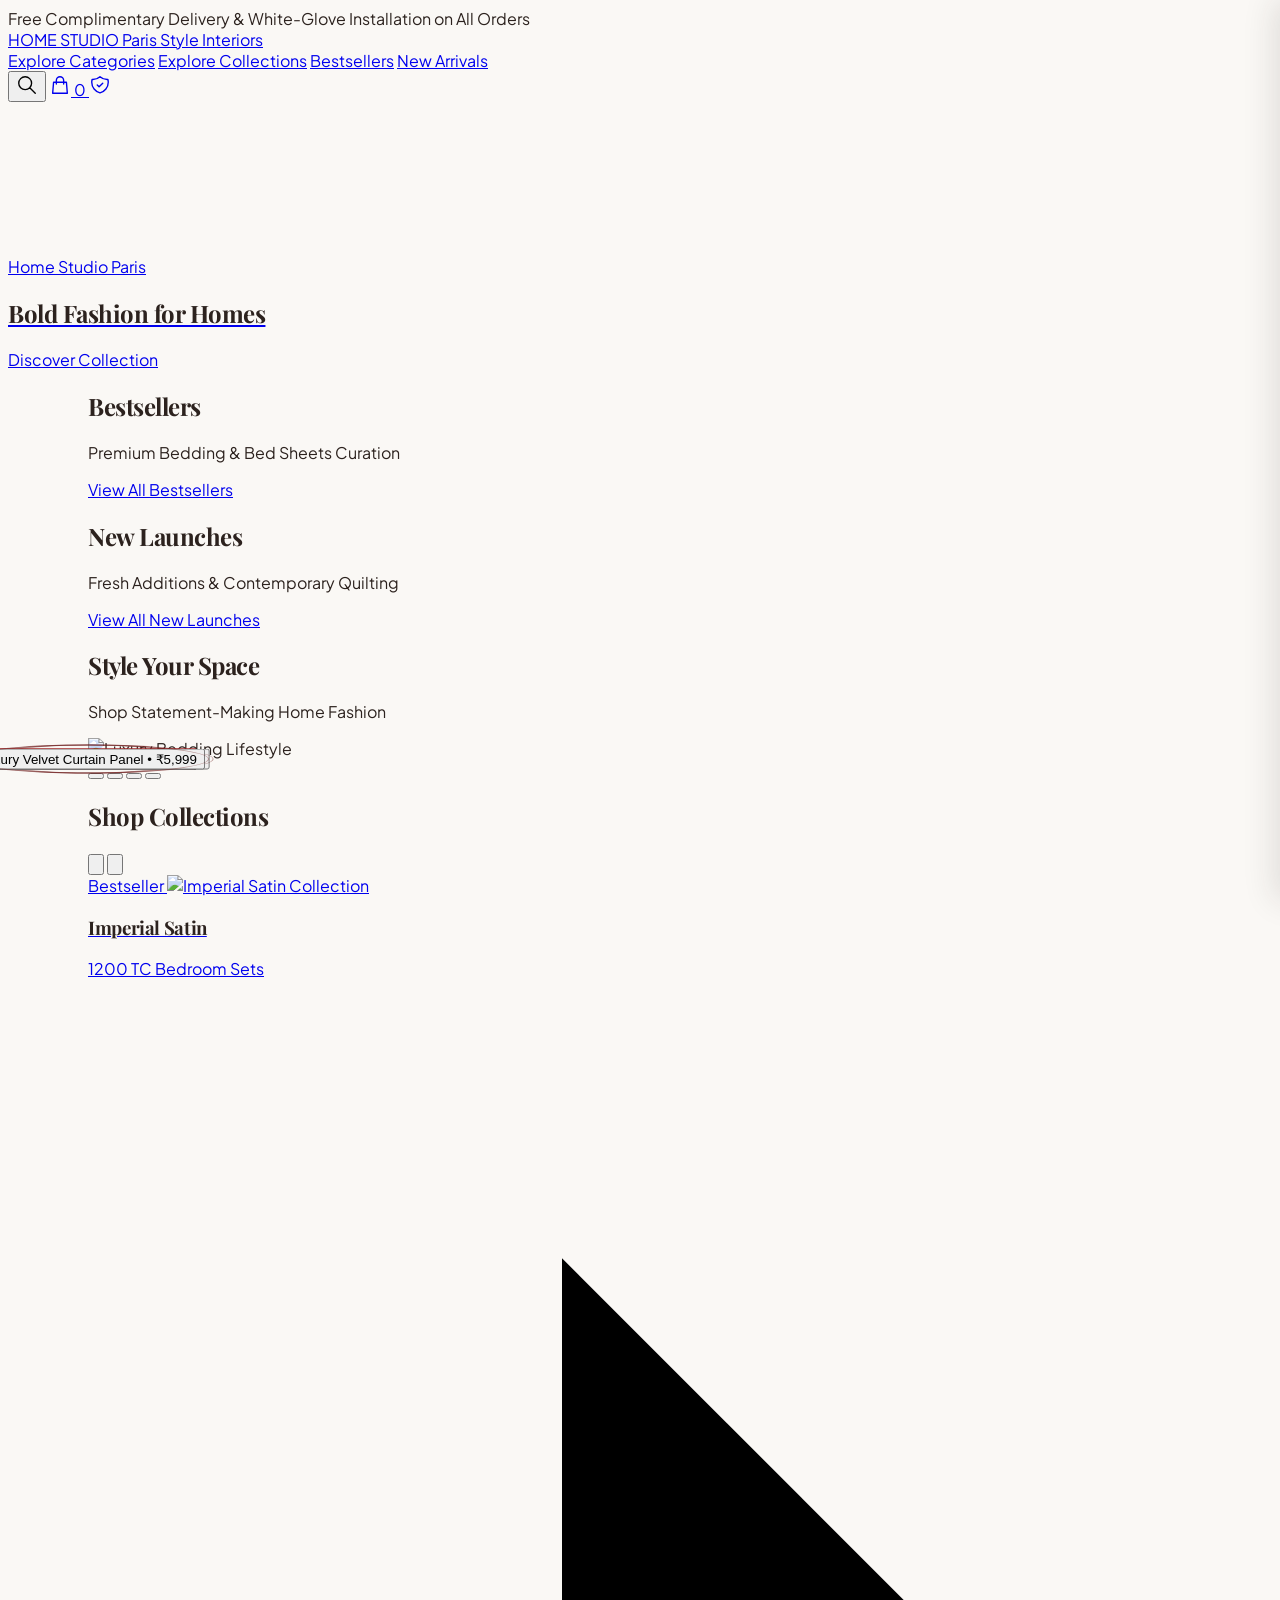
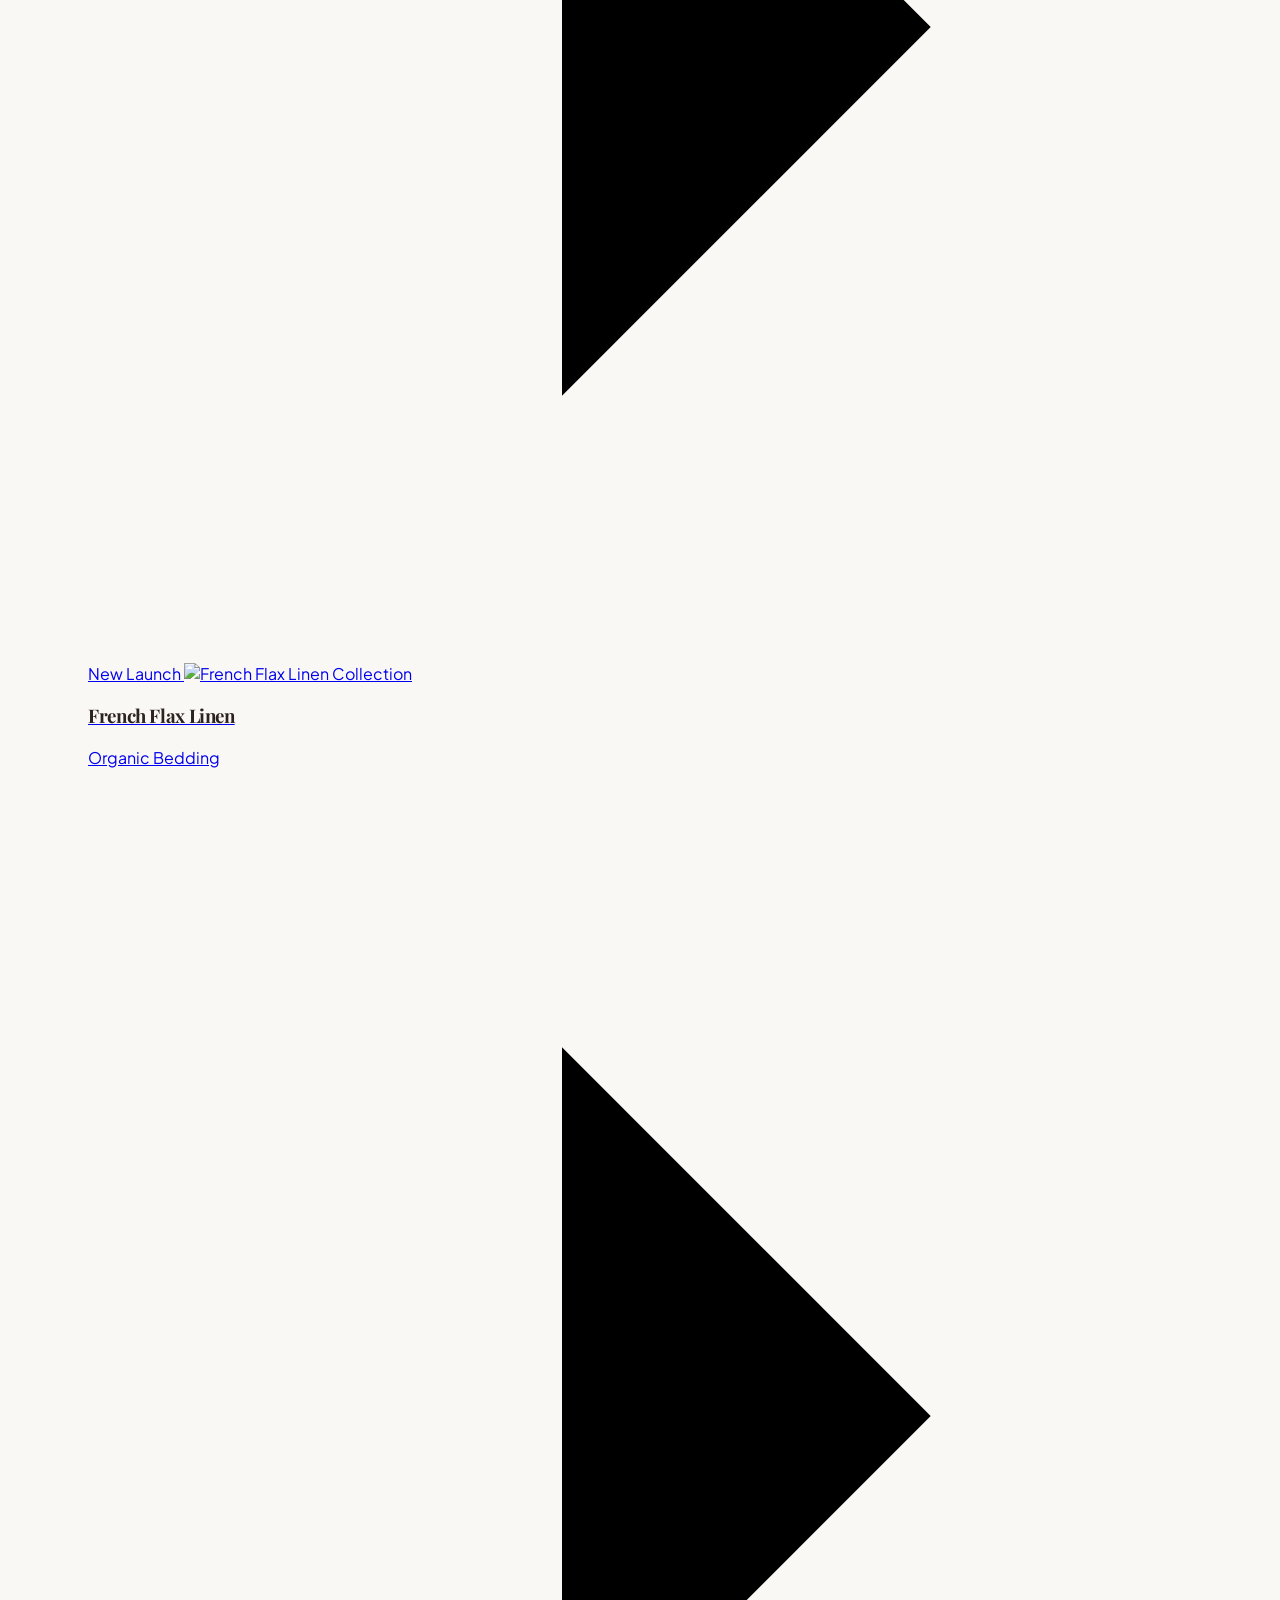
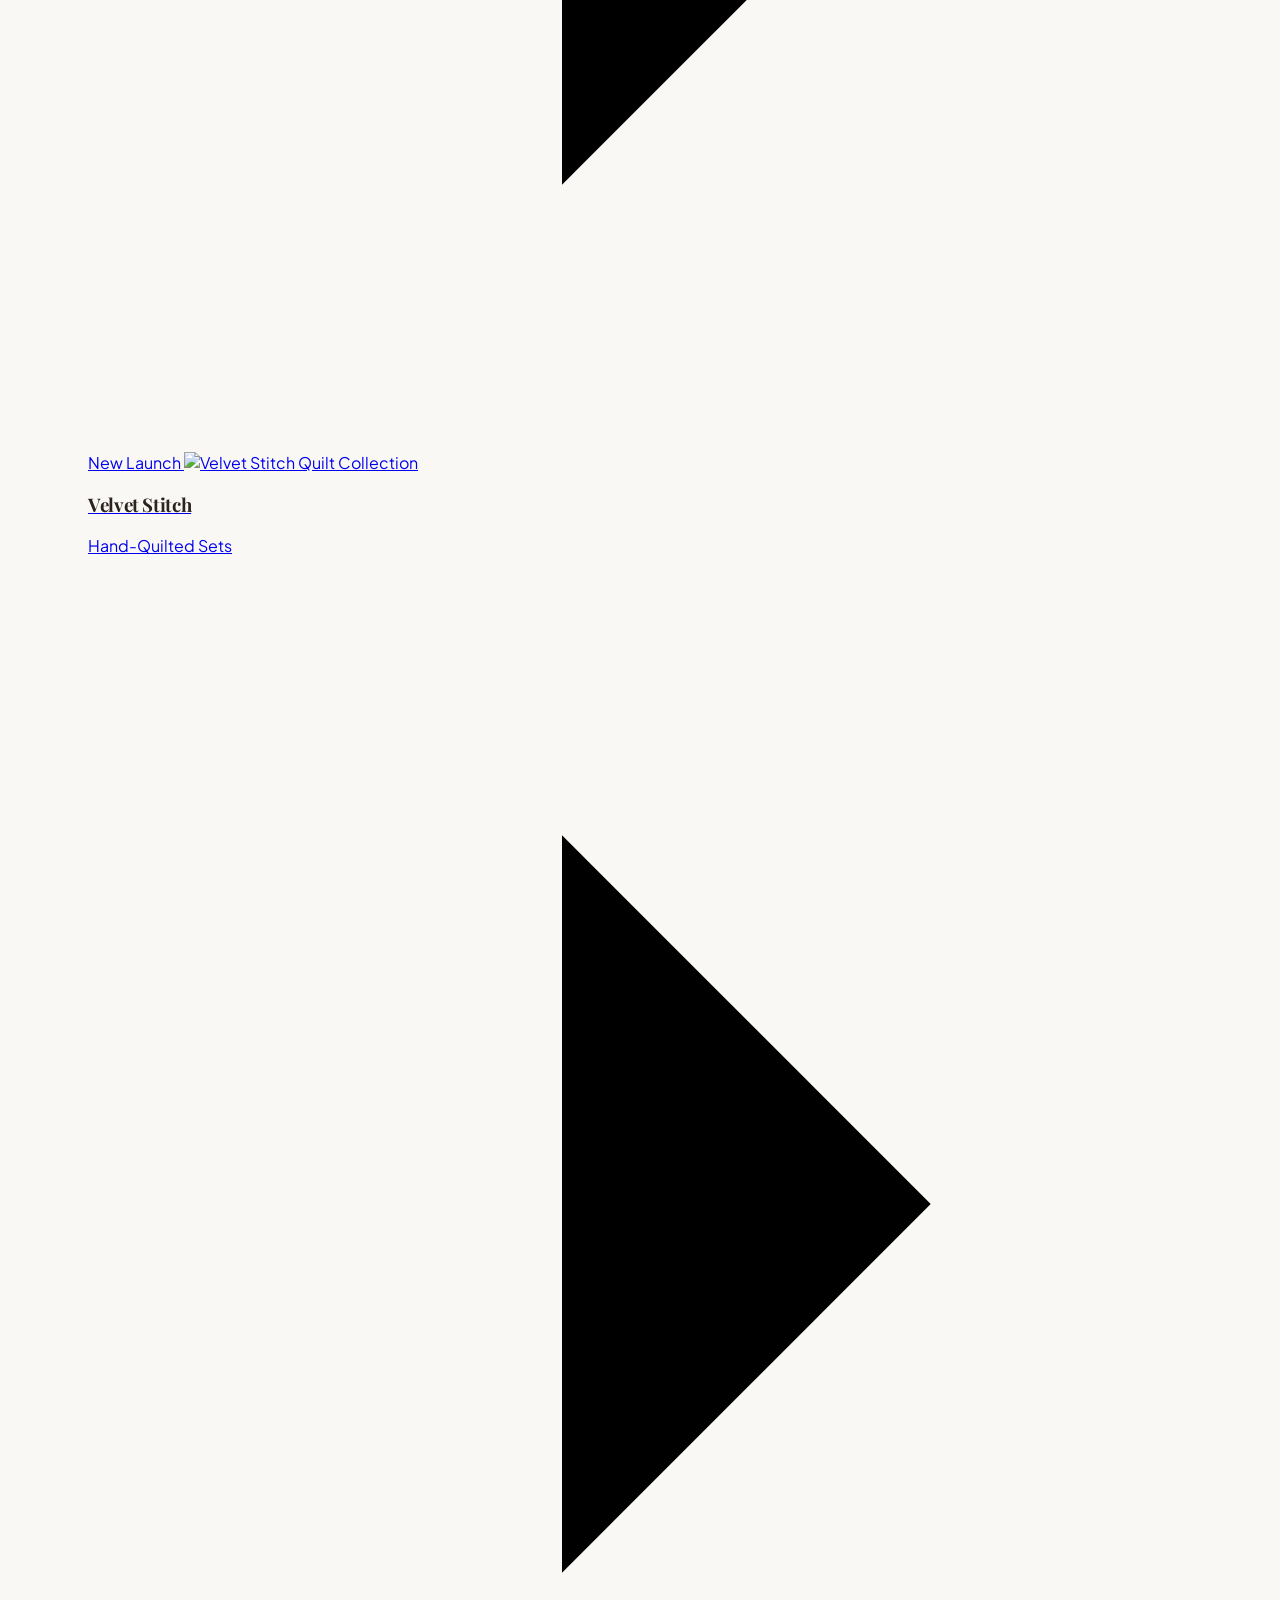
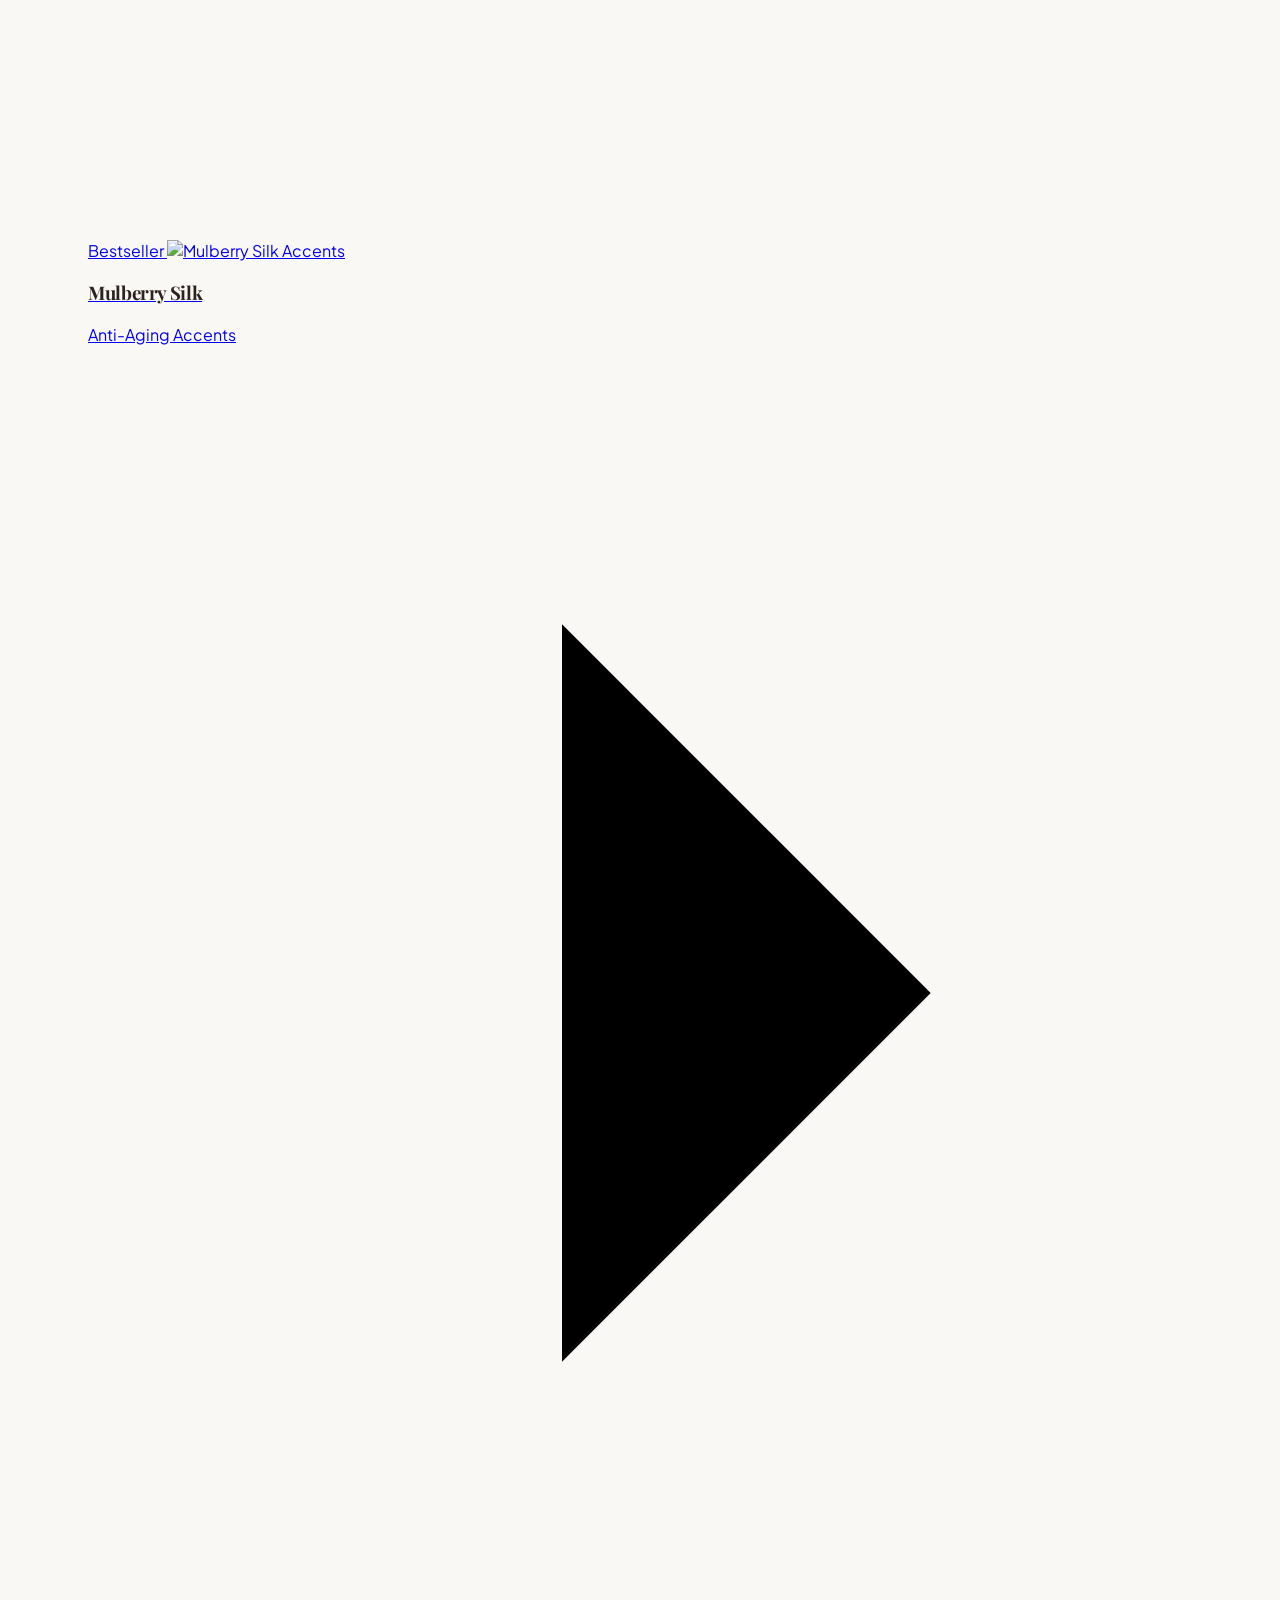
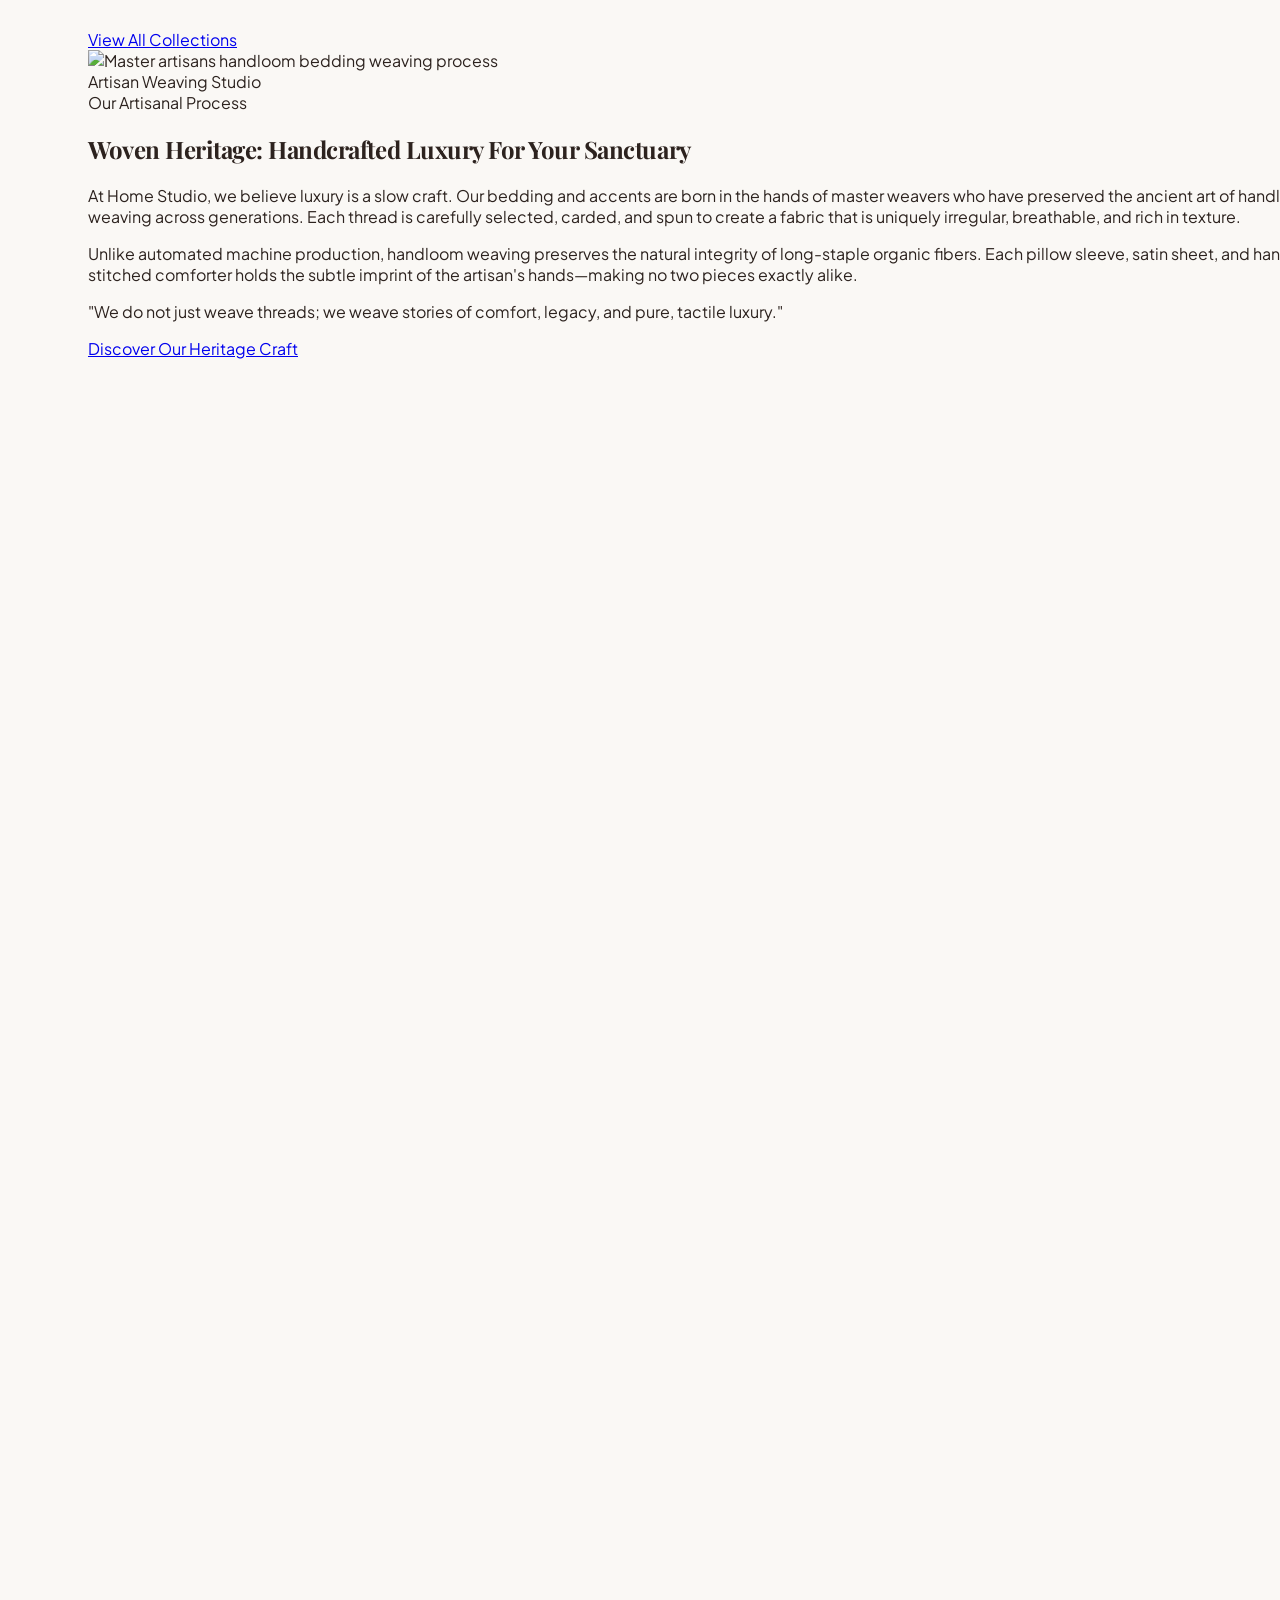
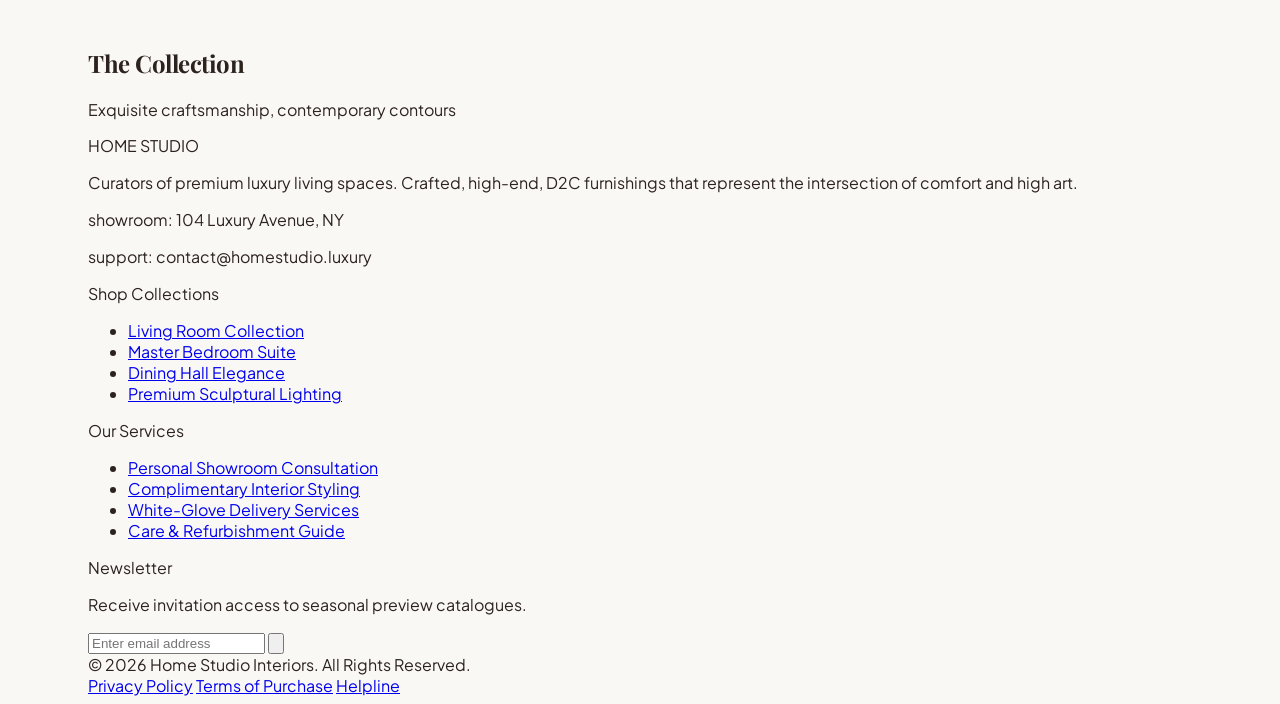
==== index.html @ b06d8447 "feat: integrate premium PDP redesign and interactive admin product editing" ====
<!DOCTYPE html>
<html lang="en">
<head>
    <meta charset="UTF-8">
    <meta name="viewport" content="width=device-width, initial-scale=1.0, minimum-scale=1.0">
    
    <!-- SEO Meta Tags -->
    <title>Home Studio | Premium Luxury Furniture & Minimalist Living</title>
    <meta name="description" content="Curators of premium luxury living spaces. Discover crafted, high-end, D2C furnishings that represent the intersection of comfort and high art.">
    <meta name="keywords" content="luxury furniture, D2C furniture, minimalist home, travertine table, bouclé chair, modern interiors">
    <meta name="author" content="Home Studio">
    
    <!-- Open Graph / Social Sharing -->
    <meta property="og:type" content="website">
    <meta property="og:title" content="Home Studio | Premium Luxury Furniture">
    <meta property="og:description" content="Discover curated minimalist luxury furniture designed for modern residential sanctuaries.">
    <meta property="og:image" content="https://images.unsplash.com/photo-1555041469-a586c61ea9bc?auto=format&fit=crop&q=80&w=800">
    <meta property="og:url" content="index.html">

    <!-- CSS Design System Styling -->
    <link rel="stylesheet" href="css/style.css">
    <link rel="stylesheet" href="css/utilities.css">
    <link rel="stylesheet" href="css/animations.css">
    <link rel="stylesheet" href="css/responsive.css">
    <link rel="stylesheet" href="css/mobile-nav.css">

    <!-- Tailwind CSS CDN -->
    <script src="https://cdn.tailwindcss.com"></script>
    <script>
        tailwind.config = {
            theme: {
                extend: {
                    colors: {
                        'luxury-cream': 'var(--color-cream)',
                        'luxury-beige': 'var(--color-beige)',
                        'luxury-light-beige': 'var(--color-light-beige)',
                        'luxury-gold': 'var(--color-luxury-gold)',
                        'luxury-gold-dark': 'var(--color-luxury-gold-dark)',
                        'luxury-brown': 'var(--color-dark-brown)',
                        'luxury-charcoal': 'var(--color-charcoal)',
                        'cream': 'var(--color-cream)',
                        'dark-brown': 'var(--color-dark-brown)',
                        'warm-gray': 'var(--color-warm-gray)',
                    },
                    fontFamily: {
                        cormorant: ['var(--font-cormorant)', 'serif'],
                        serif: ['var(--font-serif)', 'serif'],
                        sans: ['var(--font-sans)', 'sans-serif'],
                    },
                    spacing: {
                        'xs': 'var(--spacing-xs)',
                        'sm': 'var(--spacing-sm)',
                        'md': 'var(--spacing-md)',
                        'lg': 'var(--spacing-lg)',
                        'xl': 'var(--spacing-xl)',
                        'xxl': 'var(--spacing-xxl)',
                    },
                    borderRadius: {
                        'sm': 'var(--radius-sm)',
                        'md': 'var(--radius-md)',
                        'lg': 'var(--radius-lg)',
                    },
                    boxShadow: {
                        'premium': 'var(--shadow-premium)',
                    }
                }
            }
        }
    </script>
</head>
<body class="bg-luxury-cream text-luxury-brown flex flex-col min-h-screen">

    <!-- Premium Pre-loader -->
    <div id="full-page-loader" class="fixed inset-0 z-50 bg-luxury-cream flex flex-col items-center justify-center transition-opacity duration-500">
        <div class="relative w-12 h-12 mb-4">
            <div class="absolute inset-0 rounded-full border border-luxury-brown/10"></div>
            <div class="absolute inset-0 rounded-full border border-t-luxury-gold border-r-transparent border-b-transparent border-l-transparent animate-spin"></div>
        </div>
        <span class="text-[9px] uppercase tracking-[0.3em] text-luxury-brown/40">Home Studio</span>
    </div>

    <!-- Reusable Navbar Injection -->
    <div data-include="components/navbar.html"></div>

    <!-- ─── Mobile Navigation Overlay (hardcoded for reliable DOM access) ─── -->

    <!-- Backdrop: dark blurred overlay behind drawer -->
    <div id="mobile-nav-backdrop"></div>

    <!-- Drawer Panel: slides in from the right -->
    <div id="mobile-nav-drawer" role="dialog" aria-modal="true" aria-label="Navigation menu">

        <!-- Top bar: brand + close button -->
        <div class="mnav-top">
            <div class="mnav-brand">
                <span class="mnav-brand-name">Home Studio</span>
                <span class="mnav-brand-sub">Paris Style Interiors</span>
            </div>
            <button id="mobile-nav-close-btn" aria-label="Close navigation menu">
                <svg viewBox="0 0 24 24" fill="none" stroke="currentColor" stroke-width="1.5" stroke-linecap="round">
                    <line x1="6"  y1="6"  x2="18" y2="18"/>
                    <line x1="18" y1="6"  x2="6"  y2="18"/>
                </svg>
            </button>
        </div>

        <!-- The four navigation links -->
        <div class="mnav-links">
            <a href="collection.html?category=all"    class="mnav-link">Explore Categories</a>
            <a href="index.html#collections-section"  class="mnav-link">Explore Collections</a>
            <a href="index.html#bestsellers-section"  class="mnav-link">Bestsellers</a>
            <a href="index.html#new-launches-section" class="mnav-link">New Arrivals</a>
        </div>

    </div><!-- #mobile-nav-drawer -->

    <!-- Main Content Container -->
    <main class="flex-grow pt-36 md:pt-40">
        
        <!-- STOA Paris Style Hero Section -->
        <section class="px-4 md:px-8 pb-4 md:pb-8 reveal-on-scroll">
            <a href="product.html" class="block relative w-full h-[70vh] md:h-[80vh] rounded-[20px] md:rounded-[28px] overflow-hidden shadow-premium group">
                <!-- Autoplay Loop Muted Video -->
                <video 
                    class="absolute inset-0 w-full h-full object-cover transition-transform duration-[20s] ease-in-out group-hover:scale-105 animate-slow-zoom" 
                    autoplay 
                    muted 
                    loop 
                    playsinline
                >
                    <source src="https://assets.mixkit.co/videos/preview/mixkit-interior-of-a-modern-living-room-with-luxury-furniture-41905-large.mp4" type="video/mp4">
                    Your browser does not support the video tag.
                </video>
                
                <!-- Dark luxury overlay -->
                <div class="absolute inset-0 bg-black/45 group-hover:bg-black/35 transition-colors duration-500"></div>

                <!-- Bottom-Center Luxury Typography -->
                <div class="absolute bottom-12 md:bottom-16 left-1/2 -translate-x-1/2 w-full max-w-2xl px-6 text-center z-10 flex flex-col items-center gap-2">
                    <span class="text-[9px] md:text-[10px] tracking-[0.3em] text-white/70 font-semibold uppercase mb-1">Home Studio Paris</span>
                    <h1 class="font-cormorant italic text-white text-4xl md:text-6.5xl lg:text-7xl font-light tracking-wide leading-tight drop-shadow-md transition-transform duration-500 group-hover:-translate-y-1">
                        Bold Fashion for Homes
                    </h1>
                    <div class="w-12 h-[1px] bg-white/40 my-2 group-hover:w-20 transition-all duration-500"></div>
                    <span class="text-[9px] md:text-[10px] tracking-[0.25em] uppercase text-white/60 font-semibold group-hover:text-white transition-colors duration-300">
                        Discover Collection
                    </span>
                </div>
            </a>
        </section>

        <!-- Bestsellers Section (STOA Paris Bedding Aesthetics) -->
        <section id="bestsellers-section" class="py-16 md:py-24 bg-[#faf8f5] reveal-on-scroll">
            <div class="luxury-container">
                <!-- Section Header -->
                <div class="text-center mb-10 md:mb-12">
                    <h2 class="font-cormorant italic text-4xl md:text-5xl lg:text-5.5xl text-[#2c221e] font-light tracking-wide mb-3">
                        Bestsellers
                    </h2>
                    <div class="w-16 h-[1.5px] bg-[#6b1b1b] mx-auto mb-4"></div>
                    <p class="text-[9px] md:text-[10px] tracking-[0.25em] uppercase text-[#2c221e]/60 font-semibold">
                        Premium Bedding & Bed Sheets Curation
                    </p>
                </div>

                <!-- Product Grid (4-Column Grid Desktop, Drag/Swipe Slider Mobile with snap alignment) -->
                <div id="bestsellers-grid" class="flex gap-6 overflow-x-auto snap-x snap-mandatory pb-6 lg:grid lg:grid-cols-4 lg:gap-8 lg:overflow-x-visible lg:pb-0 no-scrollbar px-2 -mx-2">
                    <!-- Dynamic product cards render here via JS -->
                </div>
                
                <!-- View All Bestsellers Button -->
                <div class="text-center mt-10 md:mt-12">
                    <a href="collection.html?sort=price-high" class="inline-block border border-[#2c221e] text-[#2c221e] hover:bg-[#6b1b1b] hover:text-white hover:border-[#6b1b1b] text-xs font-bold uppercase tracking-[0.2em] py-3.5 px-8 rounded-xl transition-all duration-300 active:scale-95 shadow-sm">
                        View All Bestsellers
                    </a>
                </div>
            </div>
        </section>

        <!-- New Launches Section (STOA Paris Bedding Aesthetics) -->
        <section id="new-launches-section" class="py-16 md:py-24 bg-[#faf8f5] reveal-on-scroll border-t border-warm-gray/10">
            <div class="luxury-container">
                <!-- Section Header -->
                <div class="text-center mb-10 md:mb-12">
                    <h2 class="font-cormorant italic text-4xl md:text-5xl lg:text-5.5xl text-[#2c221e] font-light tracking-wide mb-3">
                        New Launches
                    </h2>
                    <div class="w-16 h-[1.5px] bg-[#6b1b1b] mx-auto mb-4"></div>
                    <p class="text-[9px] md:text-[10px] tracking-[0.25em] uppercase text-[#2c221e]/60 font-semibold">
                        Fresh Additions & Contemporary Quilting
                    </p>
                </div>

                <!-- Product Grid (4-Column Grid Desktop, Drag/Swipe Slider Mobile with snap alignment) -->
                <div id="new-launches-grid" class="flex gap-6 overflow-x-auto snap-x snap-mandatory pb-6 lg:grid lg:grid-cols-4 lg:gap-8 lg:overflow-x-visible lg:pb-0 no-scrollbar px-2 -mx-2">
                    <!-- Dynamic product cards render here via JS -->
                </div>

                <!-- View All New Launches Button -->
                <div class="text-center mt-10 md:mt-12">
                    <a href="collection.html?sort=newest" class="inline-block border border-[#2c221e] text-[#2c221e] hover:bg-[#6b1b1b] hover:text-white hover:border-[#6b1b1b] text-xs font-bold uppercase tracking-[0.2em] py-3.5 px-8 rounded-xl transition-all duration-300 active:scale-95 shadow-sm">
                        View All New Launches
                    </a>
                </div>
            </div>
        </section>

        <!-- Style Your Space (Interactive Lifestyle Section) -->
        <section class="py-16 md:py-24 bg-[#faf8f5] reveal-on-scroll border-t border-warm-gray/10">
            <div class="luxury-container">
                <!-- Section Header -->
                <div class="text-center mb-12 md:mb-16">
                    <h2 class="font-cormorant italic text-4xl md:text-5xl lg:text-5.5xl text-[#2c221e] font-light tracking-wide mb-3">
                        Style Your Space
                    </h2>
                    <div class="w-16 h-[1.5px] bg-[#6b1b1b] mx-auto mb-4"></div>
                    <p class="text-[9px] md:text-[10px] tracking-[0.25em] uppercase text-[#2c221e]/60 font-semibold">
                        Shop Statement-Making Home Fashion
                    </p>
                </div>

                <!-- Editorial Layout: Asymmetric Flex/Grid -->
                <div class="flex flex-col lg:flex-row items-center lg:items-stretch gap-10 lg:gap-16">
                    
                    <!-- Left: Immersive Lifestyle Image with Pulse Hotspots -->
                    <div class="relative w-full lg:w-[60%] rounded-2xl overflow-hidden shadow-premium aspect-[4/3] md:aspect-[16/10] bg-luxury-beige group">
                        <img 
                            src="https://images.unsplash.com/photo-1505693395321-883724634266?auto=format&fit=crop&q=80&w=1200" 
                            alt="Luxury Bedding Lifestyle" 
                            class="w-full h-full object-cover transition-transform duration-[2s] ease-out group-hover:scale-102"
                        >
                        <!-- Dark light overlay -->
                        <div class="absolute inset-0 bg-black/10 group-hover:bg-black/5 transition-colors duration-500"></div>

                        <!-- Hotspot 1 (Candle - bottom left) -->
                        <button 
                            class="hotspot-dot absolute top-[62%] left-[16%] w-5.5 h-5.5 bg-white border border-[#6b1b1b]/30 rounded-full cursor-pointer z-20 flex items-center justify-center active transition-all duration-300"
                            data-index="0"
                            aria-label="Shop Candle"
                        >
                            <span class="w-2 h-2 rounded-full bg-[#6b1b1b]"></span>
                            <!-- Tooltip -->
                            <span class="hotspot-tooltip absolute bottom-full mb-2 bg-[#2c221e]/95 backdrop-blur-sm text-white text-[9px] tracking-wider uppercase font-semibold py-1.5 px-3 rounded whitespace-nowrap opacity-0 transition-opacity pointer-events-none shadow-md">
                                Parisian Scented Candle • ₹1,199
                            </span>
                        </button>

                        <!-- Hotspot 2 (Pillows - center left) -->
                        <button 
                            class="hotspot-dot absolute top-[55%] left-[40%] w-5.5 h-5.5 bg-white border border-[#6b1b1b]/30 rounded-full cursor-pointer z-20 flex items-center justify-center transition-all duration-300"
                            data-index="1"
                            aria-label="Shop Pillow Set"
                        >
                            <span class="w-2 h-2 rounded-full bg-[#6b1b1b]"></span>
                            <span class="hotspot-tooltip absolute bottom-full mb-2 bg-[#2c221e]/95 backdrop-blur-sm text-white text-[9px] tracking-wider uppercase font-semibold py-1.5 px-3 rounded whitespace-nowrap opacity-0 pointer-events-none shadow-md">
                                Silk Pillow Cover Set • ₹3,499
                            </span>
                        </button>

                        <!-- Hotspot 3 (Serving Tray - center right) -->
                        <button 
                            class="hotspot-dot absolute top-[55%] left-[68%] w-5.5 h-5.5 bg-white border border-[#6b1b1b]/30 rounded-full cursor-pointer z-20 flex items-center justify-center transition-all duration-300"
                            data-index="2"
                            aria-label="Shop Serving Tray"
                        >
                            <span class="w-2 h-2 rounded-full bg-[#6b1b1b]"></span>
                            <span class="hotspot-tooltip absolute bottom-full mb-2 bg-[#2c221e]/95 backdrop-blur-sm text-white text-[9px] tracking-wider uppercase font-semibold py-1.5 px-3 rounded whitespace-nowrap opacity-0 pointer-events-none shadow-md">
                                Cherry Blossom Serving Tray • ₹1,999
                            </span>
                        </button>

                        <!-- Hotspot 4 (Curtains - top right) -->
                        <button 
                            class="hotspot-dot absolute top-[45%] left-[80%] w-5.5 h-5.5 bg-white border border-[#6b1b1b]/30 rounded-full cursor-pointer z-20 flex items-center justify-center transition-all duration-300"
                            data-index="3"
                            aria-label="Shop Velvet Curtains"
                        >
                            <span class="w-2 h-2 rounded-full bg-[#6b1b1b]"></span>
                            <span class="hotspot-tooltip absolute bottom-full mb-2 bg-[#2c221e]/95 backdrop-blur-sm text-white text-[9px] tracking-wider uppercase font-semibold py-1.5 px-3 rounded whitespace-nowrap opacity-0 pointer-events-none shadow-md">
                                Luxury Velvet Curtain Panel • ₹5,999
                            </span>
                        </button>
                    </div>

                    <!-- Right: Floating Luxury Recommendation Card -->
                    <div class="w-full lg:w-[40%] flex flex-col justify-center items-center px-4 lg:px-0">
                        <div id="style-space-card-container" class="w-full max-w-md lg:max-w-[360px] bg-transparent lg:bg-white rounded-2xl overflow-hidden shadow-none lg:shadow-premium border-0 lg:border lg:border-luxury-gold/5 flex flex-row lg:flex-col items-center lg:items-stretch gap-4 lg:gap-0 group transition-all duration-500 hover:shadow-none lg:hover:shadow-xl lg:hover:-translate-y-1.5">
                            <!-- Product Content loaded dynamically -->
                        </div>

                        <!-- Slider dots under the card -->
                        <div class="flex justify-center items-center gap-2 mt-6 lg:mt-8" id="style-space-dots">
                            <button class="w-2.5 h-2.5 rounded-full bg-[#6b1b1b] transition-all duration-300" data-index="0" aria-label="Slide 1"></button>
                            <button class="w-2 h-2 rounded-full bg-[#2c221e]/20 transition-all duration-300" data-index="1" aria-label="Slide 2"></button>
                            <button class="w-2 h-2 rounded-full bg-[#2c221e]/20 transition-all duration-300" data-index="2" aria-label="Slide 3"></button>
                            <button class="w-2 h-2 rounded-full bg-[#2c221e]/20 transition-all duration-300" data-index="3" aria-label="Slide 4"></button>
                        </div>
                    </div>

                </div>
            </div>
        </section>

        <!-- Hotspot Custom styles scoped to this section -->
        <style>
            @keyframes hotspot-pulse {
                0% {
                    transform: scale(0.95);
                    box-shadow: 0 0 0 0 rgba(107, 27, 27, 0.5);
                }
                70% {
                    transform: scale(1.1);
                    box-shadow: 0 0 0 8px rgba(107, 27, 27, 0);
                }
                100% {
                    transform: scale(0.95);
                    box-shadow: 0 0 0 0 rgba(107, 27, 27, 0);
                }
            }
            .hotspot-dot {
                position: absolute;
                transform: translate(-50%, -50%);
            }
            .hotspot-dot::before {
                content: '';
                position: absolute;
                top: -6px;
                left: -6px;
                right: -6px;
                bottom: -6px;
                border-radius: 50%;
                border: 1px solid rgba(107, 27, 27, 0.4);
                animation: hotspot-pulse 2s infinite;
                pointer-events: none;
            }
            .hotspot-dot.active {
                background-color: #6b1b1b !important;
                border-color: #6b1b1b !important;
            }
            .hotspot-dot.active span {
                background-color: #ffffff !important;
            }
            .hotspot-dot:hover .hotspot-tooltip {
                opacity: 1;
            }
        </style>

        </section>

        <!-- Shop Collections (Horizontal Slider Carousel) -->
        <section id="collections-section" class="py-16 md:py-24 bg-[#faf8f5] reveal-on-scroll border-t border-warm-gray/10">
            <div class="luxury-container">
                <!-- Section Header with Arrows on far right -->
                <div class="flex items-center justify-between mb-10 md:mb-12">
                    <div class="hidden md:block w-24"></div> <!-- Spacer for centering title on desktop -->
                    <div class="text-center flex-grow">
                        <h2 class="font-cormorant italic text-4xl md:text-5xl lg:text-5.5xl text-[#2c221e] font-light tracking-wide mb-3">
                            Shop Collections
                        </h2>
                        <div class="w-16 h-[1.5px] bg-[#6b1b1b] mx-auto"></div>
                    </div>
                    <!-- Navigation Arrows -->
                    <div class="flex items-center gap-2.5 shrink-0">
                        <button id="collections-prev" class="w-9 h-9 md:w-10 md:h-10 rounded-full border border-[#2c221e]/20 flex items-center justify-center text-[#2c221e]/80 hover:bg-[#6b1b1b] hover:text-white hover:border-[#6b1b1b] transition-all duration-300 active:scale-95 shadow-sm" aria-label="Previous Slide">
                            <svg class="w-4 h-4 stroke-current fill-none" viewBox="0 0 24 24">
                                <path stroke-linecap="round" stroke-linejoin="round" stroke-width="1.8" d="M15 19l-7-7 7-7" />
                            </svg>
                        </button>
                        <button id="collections-next" class="w-9 h-9 md:w-10 md:h-10 rounded-full border border-[#2c221e]/20 flex items-center justify-center text-[#2c221e]/80 hover:bg-[#6b1b1b] hover:text-white hover:border-[#6b1b1b] transition-all duration-300 active:scale-95 shadow-sm" aria-label="Next Slide">
                            <svg class="w-4 h-4 stroke-current fill-none" viewBox="0 0 24 24">
                                <path stroke-linecap="round" stroke-linejoin="round" stroke-width="1.8" d="M9 5l7 7-7 7" />
                            </svg>
                        </button>
                    </div>
                </div>

                <!-- Carousel Slider container -->
                <div id="collections-carousel" class="flex gap-6 overflow-x-auto snap-x snap-mandatory scroll-smooth no-scrollbar pb-6 px-2 -mx-2">
                    
                    <!-- Collection 1: Imperial Satin -->
                    <a href="collection.html?id=satin" class="snap-start shrink-0 w-[65%] sm:w-[45%] md:w-[35%] lg:w-[23%] group">
                        <div class="bg-white rounded-2xl overflow-hidden shadow-sm border border-luxury-gold/5 flex flex-col justify-between h-full transition-all duration-500 hover:-translate-y-1.5 hover:shadow-md">
                            <!-- Image Container -->
                            <div class="relative aspect-[16/10] overflow-hidden bg-luxury-beige">
                                <span class="absolute top-3.5 left-3.5 bg-[#6b1b1b] text-white text-[8px] md:text-[9px] uppercase tracking-[0.2em] font-bold py-1 px-3.5 rounded-full z-10 shadow-sm">
                                    Bestseller
                                </span>
                                <img src="https://images.unsplash.com/photo-1505693395321-883724634266?auto=format&fit=crop&q=80&w=800" alt="Imperial Satin Collection" class="w-full h-full object-cover transition-transform duration-[1.5s] ease-out group-hover:scale-105">
                            </div>
                            <!-- Details Bottom -->
                            <div class="p-5 bg-[#fbfaf8] flex items-center justify-between border-t border-[#f3eee6]">
                                <div>
                                    <h3 class="font-cormorant italic text-lg md:text-xl text-[#2c221e] mb-0.5 group-hover:text-[#6b1b1b] transition-colors">Imperial Satin</h3>
                                    <p class="text-[10px] tracking-wider uppercase text-[#2c221e]/50 font-semibold font-sans">1200 TC Bedroom Sets</p>
                                </div>
                                <!-- arrow icon -->
                                <div class="w-8 h-8 rounded-full border border-[#2c221e]/15 flex items-center justify-center text-[#2c221e] group-hover:bg-[#6b1b1b] group-hover:text-white group-hover:border-[#6b1b1b] transition-all duration-300 shrink-0 ml-3">
                                    <svg class="w-4.5 h-4.5 stroke-current fill-none" viewBox="0 0 24 24">
                                        <path stroke-linecap="round" stroke-linejoin="round" stroke-width="1.8" d="M9 5l7 7-7 7" />
                                    </svg>
                                </div>
                            </div>
                        </div>
                    </a>

                    <!-- Collection 2: French Flax Linen -->
                    <a href="collection.html?id=linen" class="snap-start shrink-0 w-[65%] sm:w-[45%] md:w-[35%] lg:w-[23%] group">
                        <div class="bg-white rounded-2xl overflow-hidden shadow-sm border border-luxury-gold/5 flex flex-col justify-between h-full transition-all duration-500 hover:-translate-y-1.5 hover:shadow-md">
                            <!-- Image Container -->
                            <div class="relative aspect-[16/10] overflow-hidden bg-luxury-beige">
                                <span class="absolute top-3.5 left-3.5 bg-[#6b1b1b] text-white text-[8px] md:text-[9px] uppercase tracking-[0.2em] font-bold py-1 px-3.5 rounded-full z-10 shadow-sm">
                                    New Launch
                                </span>
                                <img src="https://images.unsplash.com/photo-1522771739844-6a9f6d5f14af?auto=format&fit=crop&q=80&w=800" alt="French Flax Linen Collection" class="w-full h-full object-cover transition-transform duration-[1.5s] ease-out group-hover:scale-105">
                            </div>
                            <!-- Details Bottom -->
                            <div class="p-5 bg-[#fbfaf8] flex items-center justify-between border-t border-[#f3eee6]">
                                <div>
                                    <h3 class="font-cormorant italic text-lg md:text-xl text-[#2c221e] mb-0.5 group-hover:text-[#6b1b1b] transition-colors">French Flax Linen</h3>
                                    <p class="text-[10px] tracking-wider uppercase text-[#2c221e]/50 font-semibold font-sans">Organic Bedding</p>
                                </div>
                                <!-- arrow icon -->
                                <div class="w-8 h-8 rounded-full border border-[#2c221e]/15 flex items-center justify-center text-[#2c221e] group-hover:bg-[#6b1b1b] group-hover:text-white group-hover:border-[#6b1b1b] transition-all duration-300 shrink-0 ml-3">
                                    <svg class="w-4.5 h-4.5 stroke-current fill-none" viewBox="0 0 24 24">
                                        <path stroke-linecap="round" stroke-linejoin="round" stroke-width="1.8" d="M9 5l7 7-7 7" />
                                    </svg>
                                </div>
                            </div>
                        </div>
                    </a>

                    <!-- Collection 3: Velvet Stitch Quilts -->
                    <a href="collection.html?id=quilts" class="snap-start shrink-0 w-[65%] sm:w-[45%] md:w-[35%] lg:w-[23%] group">
                        <div class="bg-white rounded-2xl overflow-hidden shadow-sm border border-luxury-gold/5 flex flex-col justify-between h-full transition-all duration-500 hover:-translate-y-1.5 hover:shadow-md">
                            <!-- Image Container -->
                            <div class="relative aspect-[16/10] overflow-hidden bg-luxury-beige">
                                <span class="absolute top-3.5 left-3.5 bg-[#6b1b1b] text-white text-[8px] md:text-[9px] uppercase tracking-[0.2em] font-bold py-1 px-3.5 rounded-full z-10 shadow-sm">
                                    New Launch
                                </span>
                                <img src="https://images.unsplash.com/photo-1584100936595-c0654b55a2e6?auto=format&fit=crop&q=80&w=800" alt="Velvet Stitch Quilt Collection" class="w-full h-full object-cover transition-transform duration-[1.5s] ease-out group-hover:scale-105">
                            </div>
                            <!-- Details Bottom -->
                            <div class="p-5 bg-[#fbfaf8] flex items-center justify-between border-t border-[#f3eee6]">
                                <div>
                                    <h3 class="font-cormorant italic text-lg md:text-xl text-[#2c221e] mb-0.5 group-hover:text-[#6b1b1b] transition-colors">Velvet Stitch</h3>
                                    <p class="text-[10px] tracking-wider uppercase text-[#2c221e]/50 font-semibold font-sans">Hand-Quilted Sets</p>
                                </div>
                                <!-- arrow icon -->
                                <div class="w-8 h-8 rounded-full border border-[#2c221e]/15 flex items-center justify-center text-[#2c221e] group-hover:bg-[#6b1b1b] group-hover:text-white group-hover:border-[#6b1b1b] transition-all duration-300 shrink-0 ml-3">
                                    <svg class="w-4.5 h-4.5 stroke-current fill-none" viewBox="0 0 24 24">
                                        <path stroke-linecap="round" stroke-linejoin="round" stroke-width="1.8" d="M9 5l7 7-7 7" />
                                    </svg>
                                </div>
                            </div>
                        </div>
                    </a>

                    <!-- Collection 4: Mulberry Silk Accents -->
                    <a href="collection.html?id=silk" class="snap-start shrink-0 w-[65%] sm:w-[45%] md:w-[35%] lg:w-[23%] group">
                        <div class="bg-white rounded-2xl overflow-hidden shadow-sm border border-luxury-gold/5 flex flex-col justify-between h-full transition-all duration-500 hover:-translate-y-1.5 hover:shadow-md">
                            <!-- Image Container -->
                            <div class="relative aspect-[16/10] overflow-hidden bg-luxury-beige">
                                <span class="absolute top-3.5 left-3.5 bg-[#6b1b1b] text-white text-[8px] md:text-[9px] uppercase tracking-[0.2em] font-bold py-1 px-3.5 rounded-full z-10 shadow-sm">
                                    Bestseller
                                </span>
                                <img src="https://images.unsplash.com/photo-1631049307264-da0ec9d70304?auto=format&fit=crop&q=80&w=800" alt="Mulberry Silk Accents" class="w-full h-full object-cover transition-transform duration-[1.5s] ease-out group-hover:scale-105">
                            </div>
                            <!-- Details Bottom -->
                            <div class="p-5 bg-[#fbfaf8] flex items-center justify-between border-t border-[#f3eee6]">
                                <div>
                                    <h3 class="font-cormorant italic text-lg md:text-xl text-[#2c221e] mb-0.5 group-hover:text-[#6b1b1b] transition-colors">Mulberry Silk</h3>
                                    <p class="text-[10px] tracking-wider uppercase text-[#2c221e]/50 font-semibold font-sans">Anti-Aging Accents</p>
                                </div>
                                <!-- arrow icon -->
                                <div class="w-8 h-8 rounded-full border border-[#2c221e]/15 flex items-center justify-center text-[#2c221e] group-hover:bg-[#6b1b1b] group-hover:text-white group-hover:border-[#6b1b1b] transition-all duration-300 shrink-0 ml-3">
                                    <svg class="w-4.5 h-4.5 stroke-current fill-none" viewBox="0 0 24 24">
                                        <path stroke-linecap="round" stroke-linejoin="round" stroke-width="1.8" d="M9 5l7 7-7 7" />
                                    </svg>
                                </div>
                            </div>
                        </div>
                    </a>

                </div>

                <!-- View All Collections Button -->
                <div class="text-center mt-10 md:mt-12">
                    <a href="collection.html" class="inline-block border border-[#2c221e] text-[#2c221e] hover:bg-[#6b1b1b] hover:text-white hover:border-[#6b1b1b] text-xs font-bold uppercase tracking-[0.2em] py-3.5 px-8 rounded-xl transition-all duration-300 active:scale-95 shadow-sm">
                        View All Collections
                    </a>
                </div>
            </div>
        </section>

        <!-- Handcrafted Heritage Storytelling Section (Replaces Curated Rooms) -->
        <section class="py-16 md:py-24 bg-white reveal-on-scroll border-t border-warm-gray/10">
            <div class="luxury-container">
                <div class="flex flex-col lg:flex-row items-center gap-12 lg:gap-20">
                    
                    <!-- Left Side: Editorial Lifestyle Image of Handloom/Artisanship -->
                    <div class="w-full lg:w-1/2 rounded-2xl overflow-hidden shadow-premium aspect-[4/3] md:aspect-[16/10] bg-luxury-beige group relative">
                        <img 
                            src="https://images.unsplash.com/photo-1598514982205-f36b96d1e8d4?auto=format&fit=crop&q=80&w=1200" 
                            alt="Master artisans handloom bedding weaving process" 
                            class="w-full h-full object-cover transition-transform duration-[2s] ease-out group-hover:scale-103"
                        >
                        <!-- Dark soft overlay -->
                        <div class="absolute inset-0 bg-black/10 group-hover:bg-black/5 transition-colors duration-500"></div>
                        <!-- Little subtle tag at bottom left -->
                        <span class="absolute bottom-5 left-5 bg-white/90 backdrop-blur-sm text-[#2c221e] text-[9px] font-bold py-1.5 px-3 rounded-full uppercase tracking-widest font-sans shadow-sm">
                            Artisan Weaving Studio
                        </span>
                    </div>

                    <!-- Right Side: Luxury Typography & Descriptive Copy -->
                    <div class="w-full lg:w-1/2 flex flex-col justify-center text-left">
                        <!-- Category/Accent tag -->
                        <span class="text-[9px] md:text-[10px] tracking-[0.25em] uppercase text-[#6b1b1b] font-bold mb-3 block">
                            Our Artisanal Process
                        </span>
                        
                        <!-- Main Heading -->
                        <h2 class="font-cormorant italic text-3.5xl md:text-4.5xl lg:text-5xl text-[#2c221e] font-light leading-tight tracking-wide mb-6">
                            Woven Heritage: Handcrafted Luxury For Your Sanctuary
                        </h2>
                        
                        <!-- Divider -->
                        <div class="w-12 h-[1.5px] bg-[#6b1b1b] mb-6"></div>
                        
                        <!-- Rich Paragraphs -->
                        <div class="space-y-4 text-xs md:text-sm text-[#2c221e]/70 leading-relaxed font-sans font-medium">
                            <p>
                                At Home Studio, we believe luxury is a slow craft. Our bedding and accents are born in the hands of master weavers who have preserved the ancient art of handloom weaving across generations. Each thread is carefully selected, carded, and spun to create a fabric that is uniquely irregular, breathable, and rich in texture.
                            </p>
                            <p>
                                Unlike automated machine production, handloom weaving preserves the natural integrity of long-staple organic fibers. Each pillow sleeve, satin sheet, and hand-stitched comforter holds the subtle imprint of the artisan's hands—making no two pieces exactly alike.
                            </p>
                            <p class="italic text-[#6b1b1b]/80 font-serif text-sm">
                                "We do not just weave threads; we weave stories of comfort, legacy, and pure, tactile luxury."
                            </p>
                        </div>

                        <!-- CTA Explore Link -->
                        <div class="mt-8">
                            <a href="collection.html" class="inline-flex items-center gap-2 group text-[10px] font-bold uppercase tracking-[0.2em] text-[#2c221e] hover:text-[#6b1b1b] transition-colors duration-300">
                                <span>Discover Our Heritage Craft</span>
                                <svg class="w-4 h-4 stroke-current fill-none transition-transform duration-300 group-hover:translate-x-1" viewBox="0 0 24 24">
                                    <path stroke-linecap="round" stroke-linejoin="round" stroke-width="2" d="M14 5l7 7m0 0l-7 7m7-7H3" />
                                </svg>
                            </a>
                        </div>
                    </div>

                </div>
            </div>
        </section>

        <!-- Featured Products Grid Section -->
        <section class="py-16 md:py-24 bg-white reveal-on-scroll">
            <div class="luxury-container">
                <h2 class="text-center font-serif text-3xl md:text-4xl mb-4">The Collection</h2>
                <p class="text-center text-xs tracking-widest uppercase text-luxury-brown/50 mb-12">Exquisite craftsmanship, contemporary contours</p>
                <div id="featured-products-grid" class="flex gap-6 overflow-x-auto snap-x snap-mandatory pb-6 lg:grid lg:grid-cols-4 lg:gap-8 lg:overflow-x-visible lg:pb-0 no-scrollbar px-2 -mx-2">
                    <!-- Products rendered synchronously here -->
                </div>
            </div>
        </section>

    </main>

    <!-- Reusable Footer Injection -->
    <div data-include="components/footer.html"></div>

    <!-- Scripts Injection -->
    <script type="module" src="js/app.js"></script>
    <script type="module">
        import { getProducts, createProductCardMarkup } from './js/products.js';
        import { getBestsellers, getNewLaunches } from './js/firebase.js';

        // Helper to bind events to cards in a grid container
        function bindCardEvents(grid) {
            if (!grid) return;
            
            // Redirect to Product Detail Page (PDP)
            grid.querySelectorAll('.buy-now-btn, .card-title, .bestsellers-card-title, .new-launches-card-title').forEach(btn => {
                btn.addEventListener('click', (e) => {
                    e.preventDefault();
                    const card = e.target.closest('[data-id]');
                    if (card) {
                        const id = card.getAttribute('data-id');
                        window.location.href = `product.html?id=${id}`;
                    }
                });
            });

            // Floating Add to Cart interaction
            grid.querySelectorAll('.add-to-cart-floating').forEach(btn => {
                btn.addEventListener('click', (e) => {
                    e.stopPropagation();
                    e.preventDefault();
                    const card = e.target.closest('[data-id]');
                    if (card) {
                        const id = card.getAttribute('data-id');
                        
                        // Increment bag badge count
                        const cartCountElement = document.getElementById('cart-badge');
                        if (cartCountElement) {
                            let currentCount = parseInt(cartCountElement.textContent || '0', 10);
                            cartCountElement.textContent = currentCount + 1;
                            cartCountElement.classList.remove('hidden');
                            
                            cartCountElement.classList.add('scale-125');
                            setTimeout(() => cartCountElement.classList.remove('scale-125'), 300);
                        }
                        
                        // Micro toast notification
                        const alertDiv = document.createElement('div');
                        alertDiv.className = "fixed bottom-5 right-5 bg-[#2c221e] text-white text-xs tracking-wider uppercase px-5 py-3.5 rounded-lg shadow-lg z-50 transition-all duration-500 transform translate-y-10 opacity-0";
                        alertDiv.textContent = "Added to Bag";
                        document.body.appendChild(alertDiv);
                        
                        setTimeout(() => {
                            alertDiv.classList.remove('translate-y-10', 'opacity-0');
                        }, 50);
                        
                        setTimeout(() => {
                            alertDiv.classList.add('translate-y-10', 'opacity-0');
                            setTimeout(() => alertDiv.remove(), 500);
                        }, 2500);
                    }
                });
            });
        }


        // Style Your Space default local mock dataset (falls back dynamically if Firestore offline)
        const styleSpaceProducts = [
            {
                id: "stoa-candle-1",
                name: "Parisian Amber Scented Soy Candle",
                originalPrice: 2399,
                price: 1199,
                discount: "50% OFF",
                rating: "4.9",
                image: "https://images.unsplash.com/photo-1603006905003-be475563bc59?auto=format&fit=crop&q=80&w=800",
                badge: "Bestseller"
            },
            {
                id: "stoa-pillow-1-sys",
                name: "Silk Pillow Cover Set of 2 (Soft/Firm)",
                originalPrice: 6999,
                price: 3499,
                discount: "50% OFF",
                rating: "4.8",
                image: "https://images.unsplash.com/photo-1631049307264-da0ec9d70304?auto=format&fit=crop&q=80&w=800",
                badge: "Bestseller"
            },
            {
                id: "stoa-tray-1",
                name: "Paris in Cherry Blossom Serving Tray",
                originalPrice: 3999,
                price: 1999,
                discount: "50% OFF",
                rating: "4.9",
                image: "https://images.unsplash.com/photo-1544816155-12df9643f363?auto=format&fit=crop&q=80&w=800",
                badge: "Bestseller"
            },
            {
                id: "stoa-curtain-1",
                name: "Luxury Velvet Curtain Panel (Single)",
                originalPrice: 11999,
                price: 5999,
                discount: "50% OFF",
                rating: "4.7",
                image: "https://images.unsplash.com/photo-1513694203232-719a280e022f?auto=format&fit=crop&q=80&w=800",
                badge: "Bestseller"
            }
        ];

        function renderStyleSpaceCard(index) {
            const container = document.getElementById('style-space-card-container');
            if (!container) return;

            const p = styleSpaceProducts[index];
            const formatter = {
                format: (val) => {
                    const num = parseFloat(val);
                    if (isNaN(num)) return '₹0';
                    if (num % 1 === 0) {
                        return '₹' + num.toLocaleString('en-IN');
                    } else {
                        return '₹' + num.toLocaleString('en-IN', { minimumFractionDigits: 2, maximumFractionDigits: 2 });
                    }
                }
            };

            container.innerHTML = `
                <!-- Image Area: thumbnail on mobile, full width on desktop -->
                <div class="relative w-20 h-20 min-w-[80px] lg:w-full lg:h-auto lg:aspect-[4/5] overflow-hidden bg-luxury-beige rounded-xl lg:rounded-none shrink-0 shadow-sm lg:shadow-none">
                    <!-- Bestseller Ribbon Badge (lg only) -->
                    <span class="hidden lg:inline-block absolute top-3.5 left-3.5 bg-[#6b1b1b] text-white text-[8px] md:text-[9px] uppercase tracking-[0.2em] font-bold py-1 px-3.5 rounded-full z-10 shadow-sm">
                        ${p.badge || 'Bestseller'}
                    </span>
                    <!-- Rating Badge (lg only) -->
                    <span class="hidden lg:flex absolute top-3.5 right-3.5 bg-white/90 backdrop-blur-sm text-[#2c221e] text-[10px] font-bold py-1 px-2.5 rounded-full z-10 items-center gap-1 shadow-sm">
                        <span class="text-amber-500">★</span> ${p.rating || '4.5'}
                    </span>
                    <!-- Product Image with Zoom -->
                    <img src="${p.image}" alt="${p.name}" class="w-full h-full object-cover transition-transform duration-[1.5s] ease-out group-hover:scale-105">
                </div>

                <!-- Details: Flex row on mobile, Flex column on desktop -->
                <div class="flex-grow flex flex-row lg:flex-col items-center lg:items-stretch justify-between pl-1 lg:pl-0 lg:p-5 bg-transparent lg:bg-[#fbfaf8]">
                    <div class="flex-grow lg:mb-4 pr-3 lg:pr-0 text-left">
                        <!-- Title -->
                        <h3 class="font-sans text-[13px] md:text-sm font-semibold tracking-wide text-[#2c221e] line-clamp-2 leading-snug mb-1 lg:mb-2 hover:text-[#6b1b1b] transition-colors cursor-pointer style-space-card-title">
                            ${p.name}
                        </h3>
                        
                        <!-- Pricing -->
                        <div class="flex items-center gap-2 flex-wrap">
                            ${p.originalPrice && p.originalPrice > p.price ? `<span class="text-xs text-[#2c221e]/40 line-through font-medium">${formatter.format(p.originalPrice)}</span>` : ''}
                            <span class="text-sm lg:text-base font-bold text-[#6b1b1b]">${formatter.format(p.price)}</span>
                            ${p.discount ? `<span class="bg-[#6b1b1b]/10 text-[#6b1b1b] text-[9px] font-bold px-1.5 py-0.5 rounded tracking-wider uppercase font-sans">${p.discount}</span>` : ''}
                        </div>
                    </div>

                    <!-- Buy / View Action -->
                    <div class="shrink-0">
                        <!-- Mobile View Button -->
                        <button class="lg:hidden bg-[#1e1411] text-white text-[11px] font-bold py-2.5 px-5 rounded-full flex items-center gap-1.5 hover:bg-[#6b1b1b] active:scale-[0.98] transition-all duration-300 style-space-buy-btn shadow-sm">
                            <span class="text-xs">+</span> View
                        </button>
                        <!-- Desktop Buy Button -->
                        <button class="hidden lg:block w-full bg-[#6b1b1b] text-white text-[9px] md:text-[10px] font-bold uppercase tracking-[0.18em] py-3 rounded-xl transition-all duration-300 hover:bg-[#521212] active:scale-[0.98] shadow-sm style-space-buy-btn">
                            Shop This Look
                        </button>
                    </div>
                </div>
            `;

            // Bind click triggers
            container.querySelectorAll('.style-space-buy-btn, .style-space-card-title').forEach(btn => {
                btn.addEventListener('click', () => {
                    window.location.href = `product.html?id=${p.id}`;
                });
            });

            // Update bottom slider dots state
            const dots = document.querySelectorAll('#style-space-dots button');
            dots.forEach((dot, dIndex) => {
                if (dIndex === index) {
                    dot.className = "w-2.5 h-2.5 rounded-full bg-[#6b1b1b] transition-all duration-300";
                } else {
                    dot.className = "w-2 h-2 rounded-full bg-[#2c221e]/20 transition-all duration-300";
                }
            });

            // Update hotspot active states
            const hotspots = document.querySelectorAll('.hotspot-dot');
            hotspots.forEach((hs, hIndex) => {
                if (hIndex === index) {
                    hs.classList.add('active');
                } else {
                    hs.classList.remove('active');
                }
            });
        }

        function initStyleSpaceInteractions() {
            // Render initial card
            renderStyleSpaceCard(0);

            // Bind Hotspot Clicks
            const hotspots = document.querySelectorAll('.hotspot-dot');
            hotspots.forEach(hs => {
                hs.addEventListener('click', (e) => {
                    e.preventDefault();
                    const index = parseInt(hs.getAttribute('data-index'), 10);
                    renderStyleSpaceCard(index);
                });
            });

            // Bind Slider Dot Clicks
            const dots = document.querySelectorAll('#style-space-dots button');
            dots.forEach(dot => {
                dot.addEventListener('click', (e) => {
                    e.preventDefault();
                    const index = parseInt(dot.getAttribute('data-index'), 10);
                    renderStyleSpaceCard(index);
                });
            });
        }

        function initCollectionsCarousel() {
            const carousel = document.getElementById('collections-carousel');
            const prevBtn = document.getElementById('collections-prev');
            const nextBtn = document.getElementById('collections-next');
            if (!carousel || !prevBtn || !nextBtn) return;

            const getScrollAmount = () => {
                const firstCard = carousel.querySelector('a');
                if (firstCard) {
                    return firstCard.offsetWidth + 24; // card width + gap
                }
                return 300;
            };

            prevBtn.addEventListener('click', (e) => {
                e.preventDefault();
                carousel.scrollBy({
                    left: -getScrollAmount(),
                    behavior: 'smooth'
                });
            });

            nextBtn.addEventListener('click', (e) => {
                e.preventDefault();
                carousel.scrollBy({
                    left: getScrollAmount(),
                    behavior: 'smooth'
                });
            });
        }
        
        // ── Helper: render an empty-state card into a grid ──────────────────
        function renderEmptyState(grid, message = 'No products yet.') {
            grid.innerHTML = `
                <div class="col-span-full py-16 text-center flex flex-col items-center justify-center bg-white rounded-2xl border border-luxury-gold/5 shadow-sm p-8 w-full min-w-[285px] lg:min-w-0">
                    <p class="font-cormorant italic text-lg text-[#2c221e]/80">${message}</p>
                </div>`;
        }

        // Wait for page component hydration, then load products live from Firestore
        async function init() {
            const featuredGrid     = document.getElementById('featured-products-grid');
            const bestsellersGrid  = document.getElementById('bestsellers-grid');
            const newLaunchesGrid  = document.getElementById('new-launches-grid');

            try {
                // ── Parallel Firestore queries ─────────────────────────────────
                const [featured, bestsellers, newLaunches] = await Promise.all([
                    getProducts(),        // featured row (first 4 from hardcoded list / Firestore)
                    getBestsellers(),     // isBestseller == true
                    getNewLaunches()      // isNewLaunch  == true, ordered by createdAt desc
                ]);

                // ── Featured Row ───────────────────────────────────────────────
                if (featuredGrid) {
                    const items = featured.slice(0, 4);
                    if (items.length === 0) {
                        renderEmptyState(featuredGrid, 'No featured products yet.');
                    } else {
                        featuredGrid.innerHTML = items.map(p => {
                            p.isFeatured = true;
                            return createProductCardMarkup(p);
                        }).join('');
                        bindCardEvents(featuredGrid);
                    }
                }

                // ── Bestsellers ────────────────────────────────────────────────
                if (bestsellersGrid) {
                    if (bestsellers.length === 0) {
                        renderEmptyState(bestsellersGrid, 'No bestsellers tagged yet.');
                    } else {
                        bestsellersGrid.innerHTML = bestsellers.map(p => createProductCardMarkup(p)).join('');
                        bindCardEvents(bestsellersGrid);
                    }
                }

                // ── New Launches ───────────────────────────────────────────────
                if (newLaunchesGrid) {
                    if (newLaunches.length === 0) {
                        renderEmptyState(newLaunchesGrid, 'No new launches tagged yet.');
                    } else {
                        newLaunchesGrid.innerHTML = newLaunches.map((p, i) => {
                            p.isFeatured = (i === 0);
                            return createProductCardMarkup(p);
                        }).join('');
                        bindCardEvents(newLaunchesGrid);
                    }
                }

                // Style Your Space + Collections Carousel (unchanged)
                initStyleSpaceInteractions();
                initCollectionsCarousel();

            } catch (err) {
                // ── Immediately clear all skeleton loaders ──────────────────────────────
                // Log the exact raw error so it can be inspected in DevTools
                console.error(err);
                console.error("[Homepage] Product fetch failed. Clearing skeletons and displaying error message.");

                const errorHtml = `
                    <div class="col-span-full py-16 text-center flex flex-col items-center justify-center bg-white rounded-2xl border border-luxury-gold/5 shadow-sm p-8 w-full min-w-[285px] lg:min-w-0">
                        <!-- Error Icon -->
                        <div class="w-12 h-12 rounded-full bg-[#6b1b1b]/8 flex items-center justify-center mb-5">
                            <svg class="w-6 h-6 text-[#6b1b1b]" fill="none" viewBox="0 0 24 24" stroke="currentColor" stroke-width="1.5">
                                <path stroke-linecap="round" stroke-linejoin="round" d="M12 9v3.75m-9.303 3.376c-.866 1.5.217 3.374 1.948 3.374h14.71c1.73 0 2.813-1.874 1.948-3.374L13.949 3.378c-.866-1.5-3.032-1.5-3.898 0L2.697 16.126zM12 15.75h.007v.008H12v-.008z" />
                            </svg>
                        </div>
                        <!-- Primary Message -->
                        <p class="font-cormorant italic text-2xl text-[#2c221e]/85 mb-2">Failed to load products. Please try again.</p>
                        <!-- Secondary hint -->
                        <p class="text-[10px] text-[#2c221e]/45 uppercase tracking-widest font-sans font-semibold mb-6">Unable to connect to the catalog. Check your connection and retry.</p>
                        <!-- Retry Button -->
                        <button
                            id="retry-load-products"
                            onclick="window.location.reload()"
                            class="inline-flex items-center gap-2 bg-[#6b1b1b] text-white text-[10px] font-bold uppercase tracking-[0.2em] py-3 px-7 rounded-xl hover:bg-[#521212] active:scale-[0.98] transition-all duration-300 shadow-sm"
                        >
                            Retry
                        </button>
                    </div>
                `;

                // Replace all three skeleton grids immediately
                if (featuredGrid) featuredGrid.innerHTML = errorHtml;
                if (bestsellersGrid) bestsellersGrid.innerHTML = errorHtml;
                if (newLaunchesGrid) newLaunchesGrid.innerHTML = errorHtml;
            }
        }

        if (window.__componentsLoaded) {
            init();
        } else {
            document.addEventListener('componentsLoaded', init);
        }
    </script>
</body>
</html>
---- css/style.css ----
/*
 * Home Studio - Global Design System & Variables
 * Premium Luxury Minimalist E-Commerce Architecture
 */

@import url('https://fonts.googleapis.com/css2?family=Cormorant+Garamond:ital,wght@0,300;0,400;0,500;0,600;0,700;1,300;1,400;1,500;1,600;1,700&family=Playfair+Display:ital,wght@0,400..900;1,400..900&family=Plus+Jakarta+Sans:ital,wght@0,200..800;1,200..800&display=swap');

:root {
    /* Color Palette */
    --color-cream: #faf8f5;
    --color-beige: #f3eee6;
    --color-light-beige: #f9f6f0;
    --color-warm-gray: #e7e2d8;
    --color-luxury-gold: #9c8466;
    --color-luxury-gold-dark: #7d6950;
    --color-dark-brown: #2c221e;
    --color-charcoal: #1a1a1a;
    --color-white: #ffffff;
    --color-error: #b55d5d;
    --color-success: #5d8e75;

    /* Typography */
    --font-cormorant: 'Cormorant Garamond', Georgia, serif;
    --font-serif: 'Playfair Display', Georgia, serif;
    --font-sans: 'Plus Jakarta Sans', system-ui, -apple-system, sans-serif;

    /* Spacing (Premium & Generous) */
    --spacing-xs: 0.5rem;   /* 8px */
    --spacing-sm: 1rem;     /* 16px */
    --spacing-md: 1.5rem;   /* 24px */
    --spacing-lg: 2.5rem;   /* 40px */
    --spacing-xl: 4rem;     /* 64px */
    --spacing-xxl: 6rem;    /* 96px */

    /* Shadows (Soft & Subtle) */
    --shadow-sm: 0 2px 8px rgba(44, 34, 30, 0.04);
    --shadow-md: 0 8px 24px rgba(44, 34, 30, 0.06);
    --shadow-lg: 0 16px 40px rgba(44, 34, 30, 0.08);
    --shadow-premium: 0 20px 50px rgba(156, 132, 102, 0.08);

    /* Border Radius (Rounded Modern UI) */
    --radius-sm: 4px;
    --radius-md: 8px;
    --radius-lg: 16px;
    --radius-full: 9999px;

    /* Transitions */
    --transition-smooth: all 0.4s cubic-bezier(0.25, 1, 0.5, 1);
    --transition-slow: all 0.6s cubic-bezier(0.25, 1, 0.5, 1);
}

/* Base resets & styles */
html {
    scroll-behavior: smooth;
    background-color: var(--color-cream);
    color: var(--color-dark-brown);
    font-family: var(--font-sans);
    -webkit-font-smoothing: antialiased;
}

body {
    background-color: var(--color-cream);
    overflow-x: hidden;
}

/* Luxury Typography Utilities */
h1, h2, h3, h4, h5, h6, .font-display {
    font-family: var(--font-serif);
    letter-spacing: -0.02em;
    color: var(--color-dark-brown);
}

/* Selection Highlight */
::selection {
    background-color: var(--color-beige);
    color: var(--color-dark-brown);
}

/* Custom Scrollbar */
::-webkit-scrollbar {
    width: 8px;
}

::-webkit-scrollbar-track {
    background: var(--color-cream);
}

::-webkit-scrollbar-thumb {
    background: var(--color-warm-gray);
    border-radius: var(--radius-full);
}

::-webkit-scrollbar-thumb:hover {
    background: var(--color-luxury-gold);
}

/* Header SVG Icon Fallback Dimensions */
header button svg,
header a svg {
    width: 20px;
    height: 20px;
}

header .cart-count-badge {
    width: 16px;
    height: 16px;
}
---- css/utilities.css ----
/*
 * Home Studio - Luxury Utilities
 * Tailored custom styling utilities to complement Tailwind CSS
 */

/* Luxury Container System */
.luxury-container {
    width: 100%;
    max-width: 1440px;
    margin-left: auto;
    margin-right: auto;
    padding-left: var(--spacing-sm);
    padding-right: var(--spacing-sm);
}

@media (min-width: 640px) {
    .luxury-container {
        padding-left: var(--spacing-md);
        padding-right: var(--spacing-md);
    }
}

@media (min-width: 1024px) {
    .luxury-container {
        padding-left: var(--spacing-lg);
        padding-right: var(--spacing-lg);
    }
}

@media (min-width: 1280px) {
    .luxury-container {
        padding-left: var(--spacing-xl);
        padding-right: var(--spacing-xl);
    }
}

/* Premium Glassmorphism */
.glass-premium {
    background: rgba(250, 248, 245, 0.75);
    backdrop-filter: blur(16px) saturate(120%);
    -webkit-backdrop-filter: blur(16px) saturate(120%);
    border: 1px solid rgba(156, 132, 102, 0.08);
}

.glass-premium-dark {
    background: rgba(44, 34, 30, 0.85);
    backdrop-filter: blur(16px);
    -webkit-backdrop-filter: blur(16px);
    border: 1px solid rgba(250, 248, 245, 0.05);
}

/* Premium Buttons */
.btn-luxury {
    display: inline-flex;
    align-items: center;
    justify-content: center;
    padding: 0.875rem 2.25rem;
    font-size: 0.875rem;
    letter-spacing: 0.15em;
    text-transform: uppercase;
    font-weight: 500;
    border-radius: var(--radius-sm);
    background-color: var(--color-dark-brown);
    color: var(--color-cream);
    transition: var(--transition-smooth);
    border: 1px solid var(--color-dark-brown);
    position: relative;
    overflow: hidden;
    z-index: 1;
}

.btn-luxury::before {
    content: '';
    position: absolute;
    top: 0;
    left: 0;
    width: 100%;
    height: 100%;
    background-color: var(--color-luxury-gold);
    z-index: -1;
    transform: scaleX(0);
    transform-origin: right;
    transition: transform 0.4s cubic-bezier(0.25, 1, 0.5, 1);
}

.btn-luxury:hover::before {
    transform: scaleX(1);
    transform-origin: left;
}

.btn-luxury:hover {
    color: var(--color-cream);
    border-color: var(--color-luxury-gold);
    box-shadow: var(--shadow-sm);
}

.btn-luxury-outline {
    display: inline-flex;
    align-items: center;
    justify-content: center;
    padding: 0.875rem 2.25rem;
    font-size: 0.875rem;
    letter-spacing: 0.15em;
    text-transform: uppercase;
    font-weight: 500;
    border-radius: var(--radius-sm);
    background-color: transparent;
    color: var(--color-dark-brown);
    transition: var(--transition-smooth);
    border: 1px solid var(--color-dark-brown);
    position: relative;
    overflow: hidden;
    z-index: 1;
}

.btn-luxury-outline::before {
    content: '';
    position: absolute;
    top: 0;
    left: 0;
    width: 100%;
    height: 100%;
    background-color: var(--color-dark-brown);
    z-index: -1;
    transform: scaleX(0);
    transform-origin: right;
    transition: transform 0.4s cubic-bezier(0.25, 1, 0.5, 1);
}

.btn-luxury-outline:hover::before {
    transform: scaleX(1);
    transform-origin: left;
}

.btn-luxury-outline:hover {
    color: var(--color-cream);
}

/* Image Zoom Hover Mask */
.img-zoom-container {
    overflow: hidden;
    position: relative;
    border-radius: var(--radius-md);
}

.img-zoom {
    transition: var(--transition-slow);
    width: 100%;
    height: 100%;
    object-fit: cover;
}

.img-zoom-container:hover .img-zoom {
    transform: scale(1.06);
}

/* Aspect ratio boxes for premium image loading */
.aspect-portrait {
    aspect-ratio: 3 / 4;
}

.aspect-landscape {
    aspect-ratio: 16 / 9;
}

.aspect-square {
    aspect-ratio: 1 / 1;
}

/* Underline slide effect for links */
.link-hover-underline {
    position: relative;
    display: inline-block;
}

.link-hover-underline::after {
    content: '';
    position: absolute;
    width: 100%;
    transform: scaleX(0);
    height: 1px;
    bottom: -2px;
    left: 0;
    background-color: currentColor;
    transform-origin: bottom right;
    transition: transform 0.3s cubic-bezier(0.25, 1, 0.5, 1);
}

.link-hover-underline:hover::after {
    transform: scaleX(1);
    transform-origin: bottom left;
}

/* Hide scrollbar utility */
.no-scrollbar::-webkit-scrollbar {
    display: none;
}
.no-scrollbar {
    -ms-overflow-style: none;  /* IE and Edge */
    scrollbar-width: none;  /* Firefox */
}

/* Mobile Drawer Accordions */
.accordion-menu {
    max-height: 0;
    overflow: hidden;
    transition: max-height 0.3s cubic-bezier(0.25, 1, 0.5, 1);
}

.accordion-menu.open {
    max-height: 400px;
}
---- css/animations.css ----
/*
 * Home Studio - Animations & Transitions
 * Elegant transitions, page entry animations, and skeleton shimmer configs
 */

/* Keyframe Definitions */
@keyframes fadeInUp {
    from {
        opacity: 0;
        transform: translateY(24px);
    }
    to {
        opacity: 1;
        transform: translateY(0);
    }
}

@keyframes fadeInDown {
    from {
        opacity: 0;
        transform: translateY(-16px);
    }
    to {
        opacity: 1;
        transform: translateY(0);
    }
}

@keyframes fadeIn {
    from {
        opacity: 0;
    }
    to {
        opacity: 1;
    }
}

@keyframes fadeOut {
    from {
        opacity: 1;
    }
    to {
        opacity: 0;
    }
}

@keyframes slideInRight {
    from {
        transform: translateX(100%);
    }
    to {
        transform: translateX(0);
    }
}

@keyframes drawBorder {
    0% {
        width: 0;
        height: 0;
    }
    50% {
        width: 100%;
        height: 0;
    }
    100% {
        width: 100%;
        height: 100%;
    }
}

@keyframes shimmer {
    0% {
        background-position: -200% 0;
    }
    100% {
        background-position: 200% 0;
    }
}

@keyframes subtlePulse {
    0%, 100% {
        opacity: 1;
    }
    50% {
        opacity: 0.55;
    }
}

/* Animation Classes */
.animate-fade-in-up {
    opacity: 0;
    animation: fadeInUp 0.8s cubic-bezier(0.25, 1, 0.5, 1) forwards;
}

.animate-fade-in-down {
    opacity: 0;
    animation: fadeInDown 0.6s cubic-bezier(0.25, 1, 0.5, 1) forwards;
}

.animate-fade-in {
    opacity: 0;
    animation: fadeIn 0.8s cubic-bezier(0.25, 1, 0.5, 1) forwards;
}

.animate-slide-in-right {
    animation: slideInRight 0.5s cubic-bezier(0.25, 1, 0.5, 1) forwards;
}

/* Skeleton Loading Shimmer */
.skeleton-shimmer {
    background: linear-gradient(
        90deg,
        var(--color-beige) 25%,
        var(--color-light-beige) 37%,
        var(--color-beige) 63%
    );
    background-size: 200% 100%;
    animation: shimmer 1.5s infinite linear;
}

/* Delay Classes for Staggered Reveals */
.delay-100 { animation-delay: 100ms; }
.delay-200 { animation-delay: 200ms; }
.delay-300 { animation-delay: 300ms; }
.delay-400 { animation-delay: 400ms; }
.delay-500 { animation-delay: 500ms; }

/* Scroll Trigger (Controlled via js/animations.js) */
.reveal-on-scroll {
    opacity: 0;
    transform: translateY(30px);
    transition: opacity 0.8s cubic-bezier(0.25, 1, 0.5, 1),
                transform 0.8s cubic-bezier(0.25, 1, 0.5, 1);
    will-change: transform, opacity;
}

.reveal-on-scroll.is-visible {
    opacity: 1;
    transform: translateY(0);
}

/* Luxury Slow Video Zoom Effect */
@keyframes slowZoom {
    0%, 100% {
        transform: scale(1);
    }
    50% {
        transform: scale(1.08);
    }
}

.animate-slow-zoom {
    animation: slowZoom 24s ease-in-out infinite;
}
---- css/responsive.css ----
/*
 * Home Studio - Responsive Styling Foundation
 * Mobile-first layouts with typography clamps and fluid spacing
 */

/* Responsive Typography Fluid Scaling */
@media (min-width: 640px) {
    :root {
        --spacing-xs: 0.625rem;
        --spacing-sm: 1.25rem;
        --spacing-md: 2rem;
        --spacing-lg: 3rem;
        --spacing-xl: 5rem;
        --spacing-xxl: 8rem;
    }
}

/* Fluid display sizes */
.fluid-h1 {
    font-size: clamp(2.25rem, 5vw, 4.5rem);
    line-height: 1.1;
}

.fluid-h2 {
    font-size: clamp(1.75rem, 4vw, 3rem);
    line-height: 1.2;
}

.fluid-h3 {
    font-size: clamp(1.5rem, 3vw, 2.25rem);
    line-height: 1.3;
}

.fluid-body {
    font-size: clamp(0.938rem, 1.2vw, 1.125rem);
    line-height: 1.6;
}

/* Mobile-First Layout Grid Controls */
.grid-responsive {
    display: grid;
    grid-template-columns: repeat(1, minmax(0, 1fr));
    gap: var(--spacing-sm);
}

@media (min-width: 640px) {
    .grid-responsive {
        grid-template-columns: repeat(2, minmax(0, 1fr));
        gap: var(--spacing-sm);
    }
}

@media (min-width: 768px) {
    .grid-responsive {
        grid-template-columns: repeat(3, minmax(0, 1fr));
        gap: var(--spacing-md);
    }

    header button svg,
    header a svg {
        width: 22px !important;
        height: 22px !important;
    }
}

@media (min-width: 1024px) {
    .grid-responsive {
        grid-template-columns: repeat(4, minmax(0, 1fr));
        gap: var(--spacing-lg);
    }
}

/* Touch targets optimization for mobile */
@media (max-width: 1023px) {
    a,
    button,
    select,
    input {
        min-height: 44px;
        display: inline-flex;
        align-items: center;
    }

    /* Override for header contents to prevent stretching */
    header a,
    header button,
    header select,
    header input {
        min-height: auto;
        display: flex;
    }

    /* Reset inline/text paragraph links */
    p a, span a, li a {
        min-height: auto;
        display: inline;
    }

    .color-swatch-btn {
        min-height: auto !important;
    }

    .btn-luxury, .btn-luxury-outline {
        width: 100%;
        text-align: center;
        justify-content: center;
    }

    header button svg,
    header a svg {
        width: 20px !important;
        height: 20px !important;
    }

    header .cart-count-badge {
        width: 16px !important;
        height: 16px !important;
    }
}

/* Mobile Drawer Accordions (kept for future use) */
.accordion-menu {
    max-height: 0;
    overflow: hidden;
    transition: max-height 0.3s cubic-bezier(0.25, 1, 0.5, 1);
}

.accordion-menu.open {
    max-height: 400px;
}

/* Avoid text clipping on super small screens */
@media (max-width: 320px) {
    html {
        font-size: 14px;
    }
}
---- css/mobile-nav.css ----
/*
 * Home Studio — Mobile Navigation
 * Screens below 768px only.
 * Zero dependency on Tailwind JIT. Loaded in <head> before any JS.
 */

/* ─── Hamburger Button ──────────────────────────────────────────── */
/* Default: hidden on desktop (CSS-controlled, no inline style) */
#mobile-menu-btn {
    display: none !important;
}

/* Show on screens below 1024px (matches Tailwind lg breakpoint) */
@media (max-width: 1023px) {
    #mobile-menu-btn {
        display: flex !important;
        align-items: center !important;
        justify-content: center !important;
        width: 40px !important;
        height: 40px !important;
        padding: 0 !important;
        background: transparent !important;
        border: none !important;
        cursor: pointer !important;
        color: #2c221e !important;
        flex-shrink: 0 !important;
        min-height: unset !important;
    }
    #mobile-menu-btn:hover {
        color: #9c8466 !important;
    }
}

/* ─── Backdrop ──────────────────────────────────────────────────── */
#mobile-nav-backdrop {
    display: none;
    position: fixed;
    inset: 0;
    background: rgba(44, 34, 30, 0.5);
    backdrop-filter: blur(3px);
    -webkit-backdrop-filter: blur(3px);
    z-index: 1000;
    opacity: 0;
    transition: opacity 0.3s ease;
}
#mobile-nav-backdrop.open {
    display: block;
    opacity: 1;
}

/* ─── Drawer Panel ──────────────────────────────────────────────── */
#mobile-nav-drawer {
    position: fixed;
    top: 0;
    right: 0;
    width: 300px;
    height: 100vh;
    background: #faf8f5;
    z-index: 1001;
    display: flex;
    flex-direction: column;
    transform: translateX(100%);
    transition: transform 0.35s cubic-bezier(0.25, 1, 0.5, 1);
    box-shadow: -6px 0 30px rgba(44, 34, 30, 0.12);
}
#mobile-nav-drawer.open {
    transform: translateX(0);
}

/* ─── Drawer Top Bar (brand + close) ───────────────────────────── */
#mobile-nav-drawer .mnav-top {
    display: flex;
    align-items: center;
    justify-content: space-between;
    padding: 1.25rem 1.5rem;
    border-bottom: 1px solid rgba(44, 34, 30, 0.1);
    flex-shrink: 0;
}
#mobile-nav-drawer .mnav-brand {
    display: flex;
    flex-direction: column;
}
#mobile-nav-drawer .mnav-brand-name {
    font-family: 'Playfair Display', Georgia, serif;
    font-size: 1rem;
    font-weight: 700;
    letter-spacing: 0.18em;
    text-transform: uppercase;
    color: #2c221e;
    line-height: 1.2;
}
#mobile-nav-drawer .mnav-brand-sub {
    font-size: 7px;
    letter-spacing: 0.3em;
    text-transform: uppercase;
    color: #9c8466;
    margin-top: 3px;
    font-weight: 500;
}
#mobile-nav-close-btn {
    display: flex;
    align-items: center;
    justify-content: center;
    width: 36px;
    height: 36px;
    background: transparent;
    border: none;
    cursor: pointer;
    color: #2c221e;
    flex-shrink: 0;
    transition: color 0.2s;
}
#mobile-nav-close-btn:hover {
    color: #9c8466;
}
#mobile-nav-close-btn svg {
    width: 22px;
    height: 22px;
    display: block;
    stroke: currentColor;
    fill: none;
}

/* ─── Nav Links ─────────────────────────────────────────────────── */
#mobile-nav-drawer .mnav-links {
    display: flex;
    flex-direction: column;
    padding: 0.5rem 0;
    flex: 1;
}
#mobile-nav-drawer .mnav-link {
    display: flex;
    align-items: center;
    padding: 1.1rem 1.5rem;
    font-family: 'Plus Jakarta Sans', 'Inter', system-ui, sans-serif;
    font-size: 11px;
    font-weight: 700;
    letter-spacing: 0.22em;
    text-transform: uppercase;
    color: #2c221e;
    text-decoration: none;
    border-bottom: 1px solid rgba(44, 34, 30, 0.07);
    transition: color 0.2s ease, background 0.2s ease;
}
#mobile-nav-drawer .mnav-link:last-child {
    border-bottom: none;
}
#mobile-nav-drawer .mnav-link:hover {
    color: #9c8466;
    background: rgba(156, 132, 102, 0.05);
}
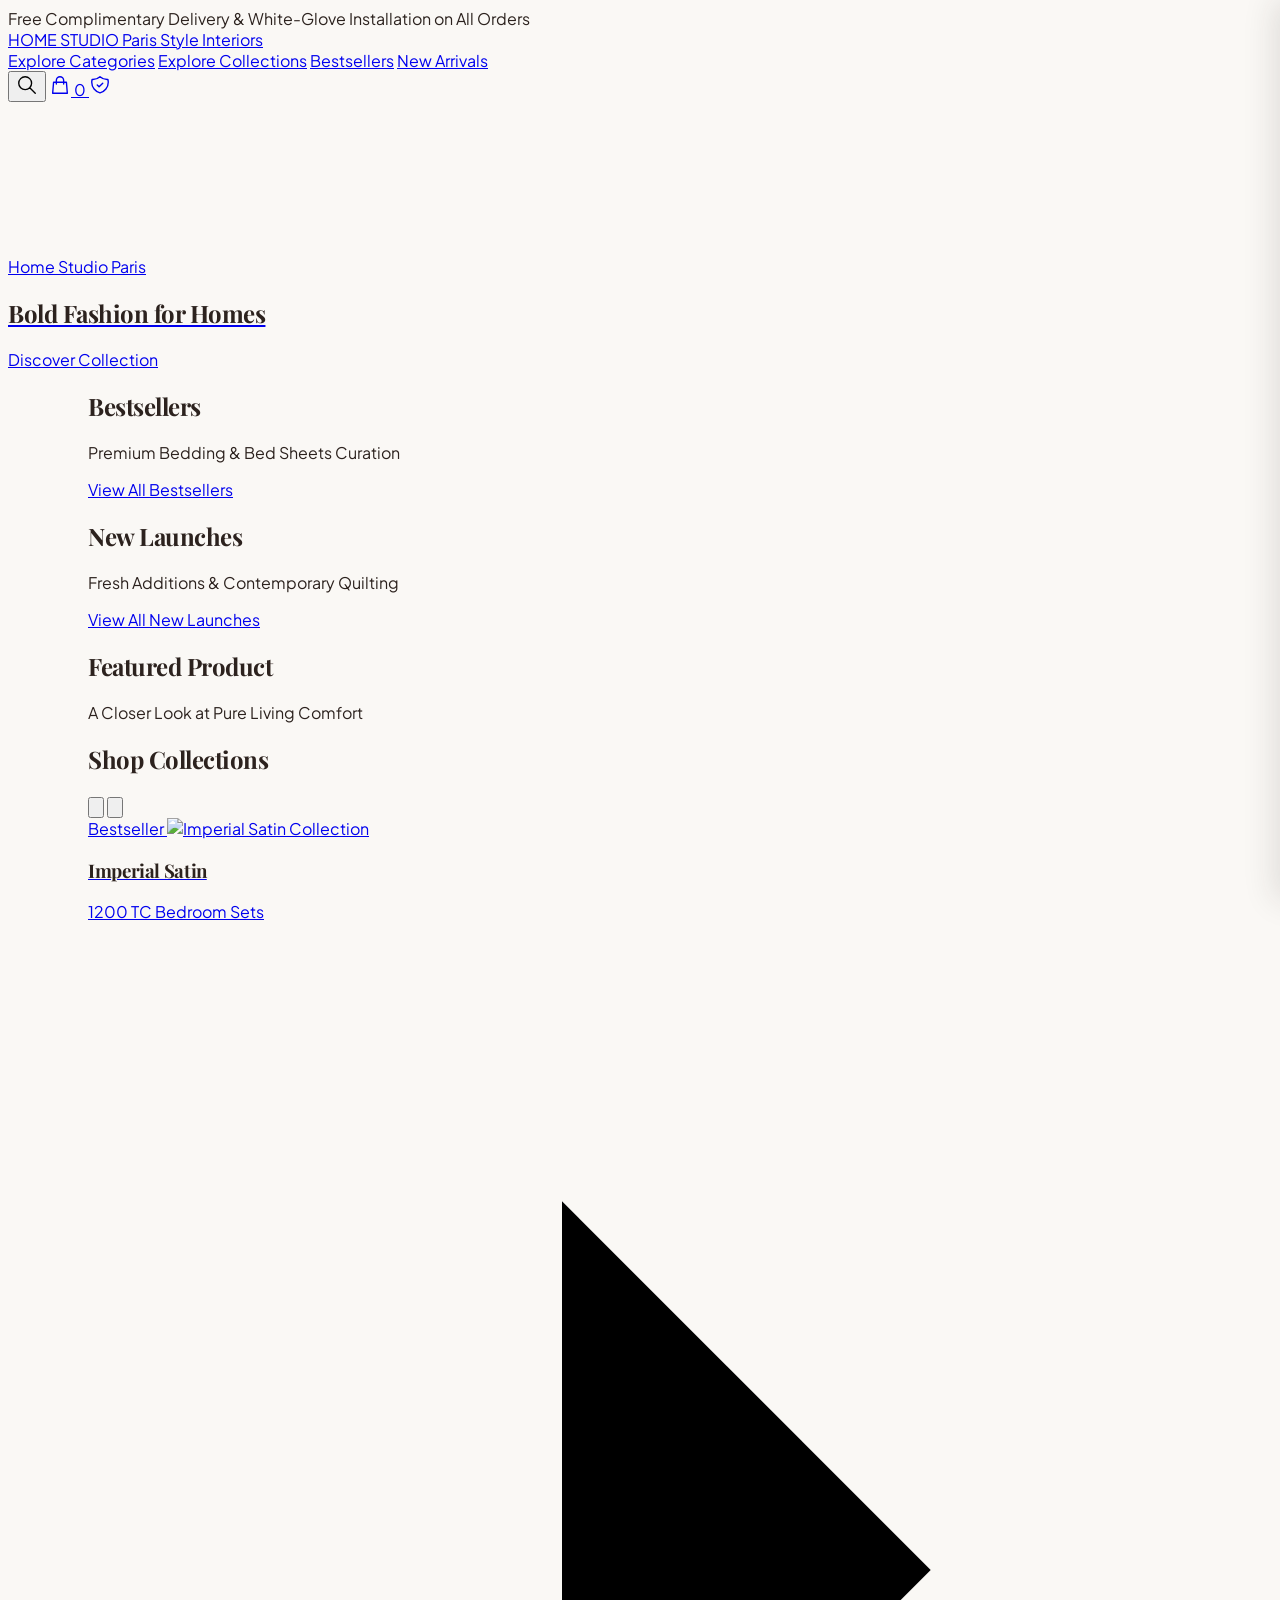
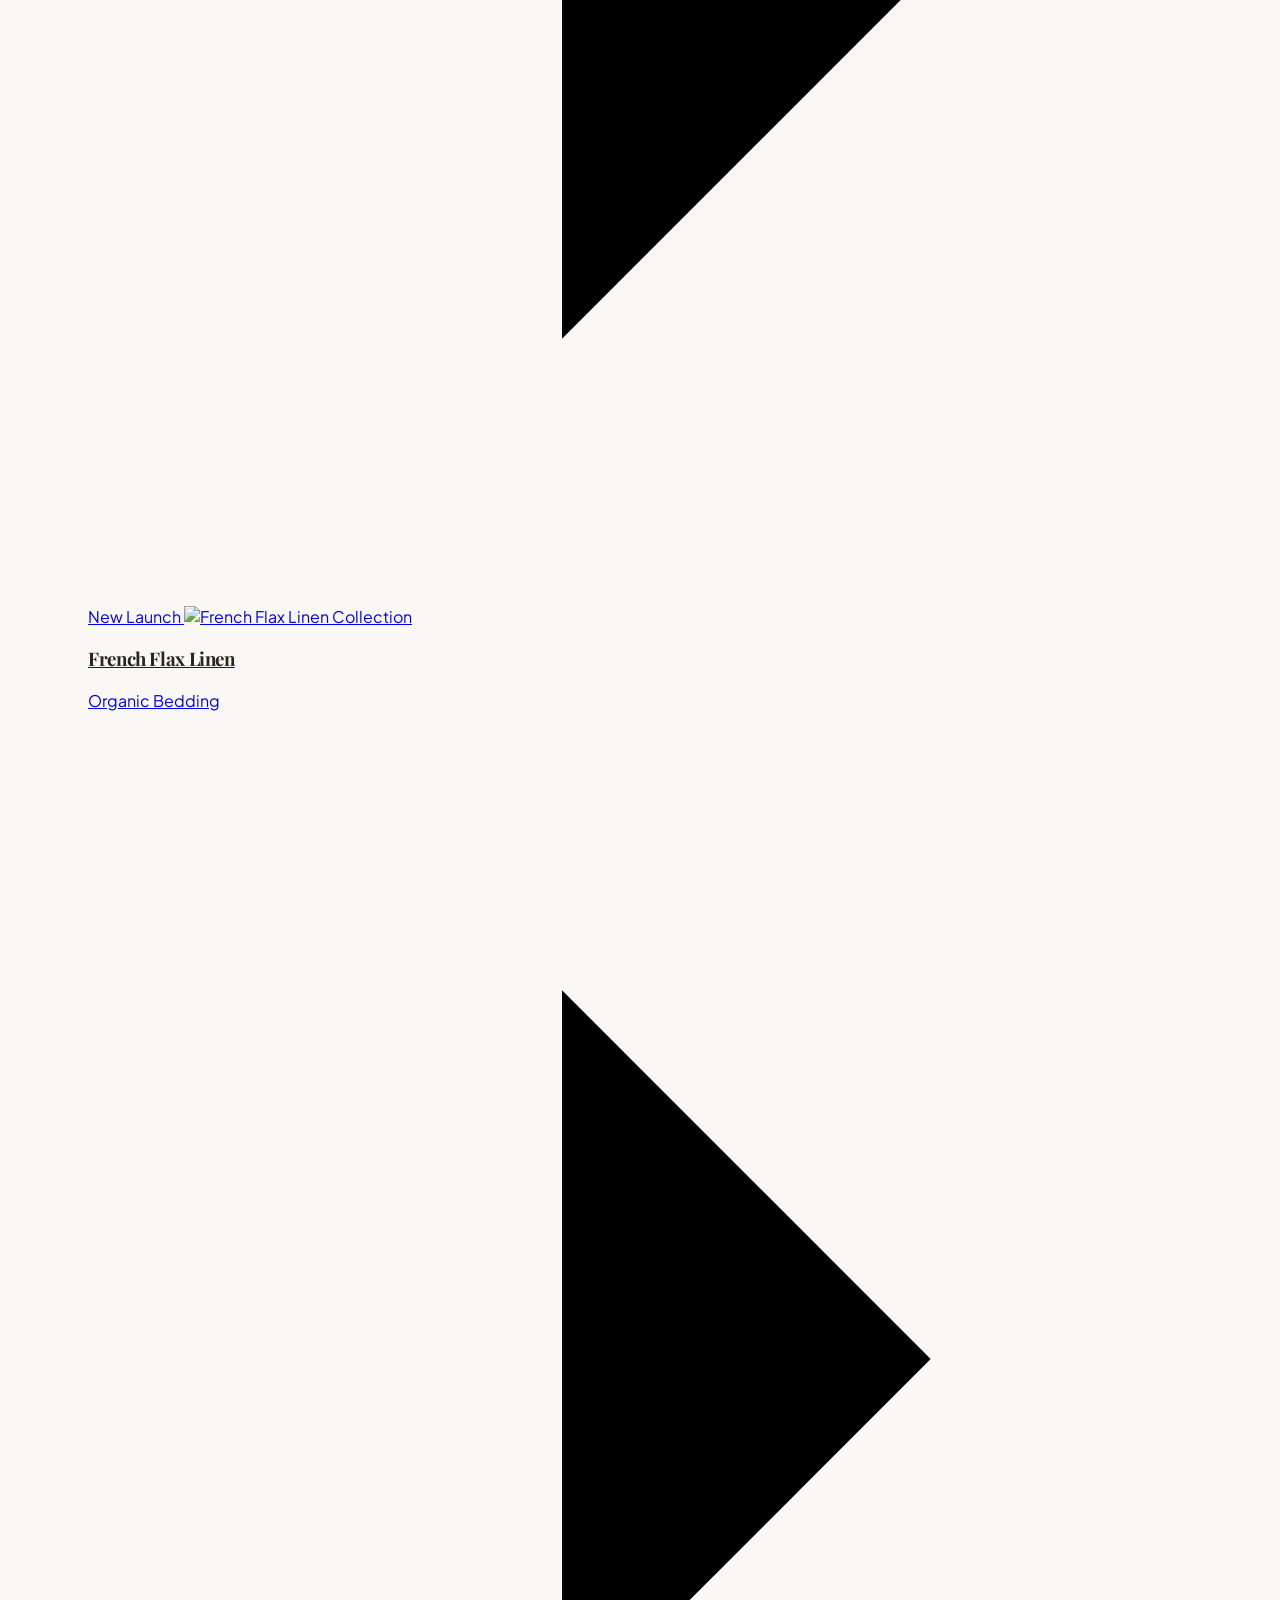
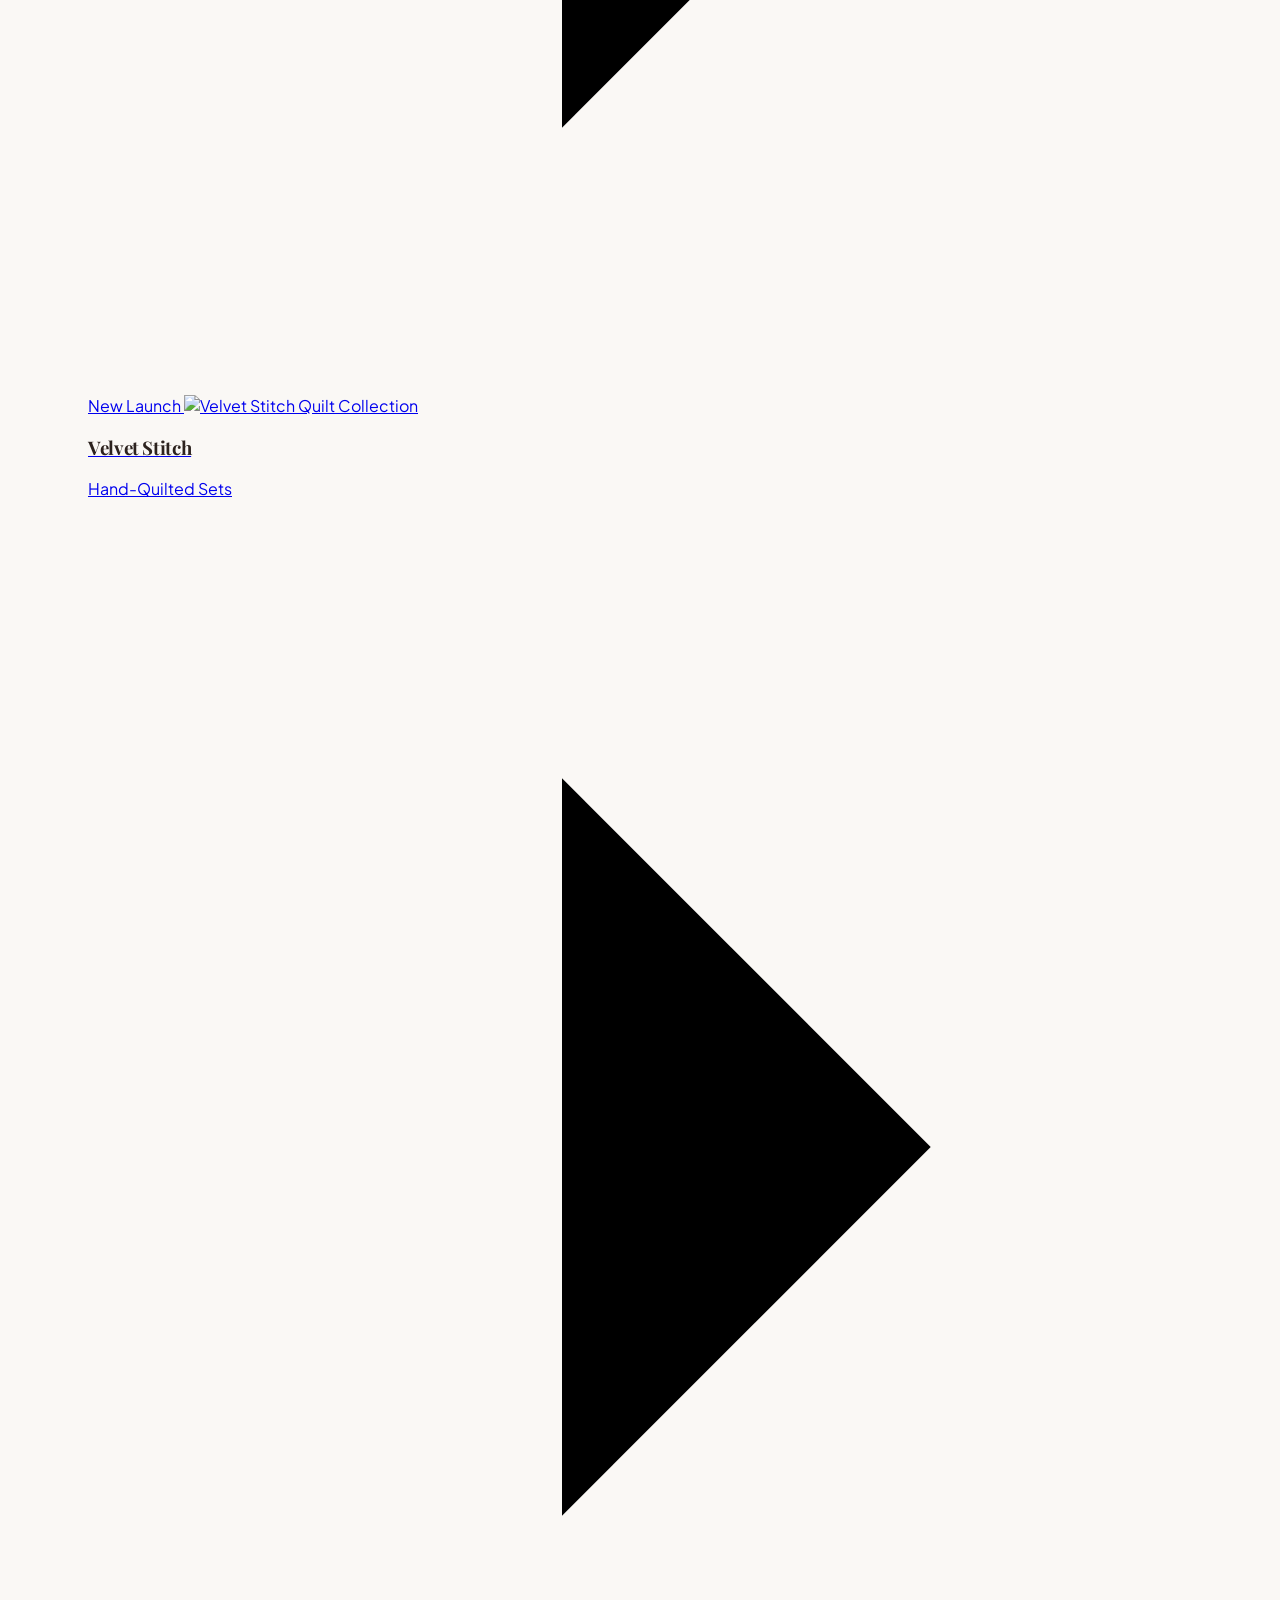
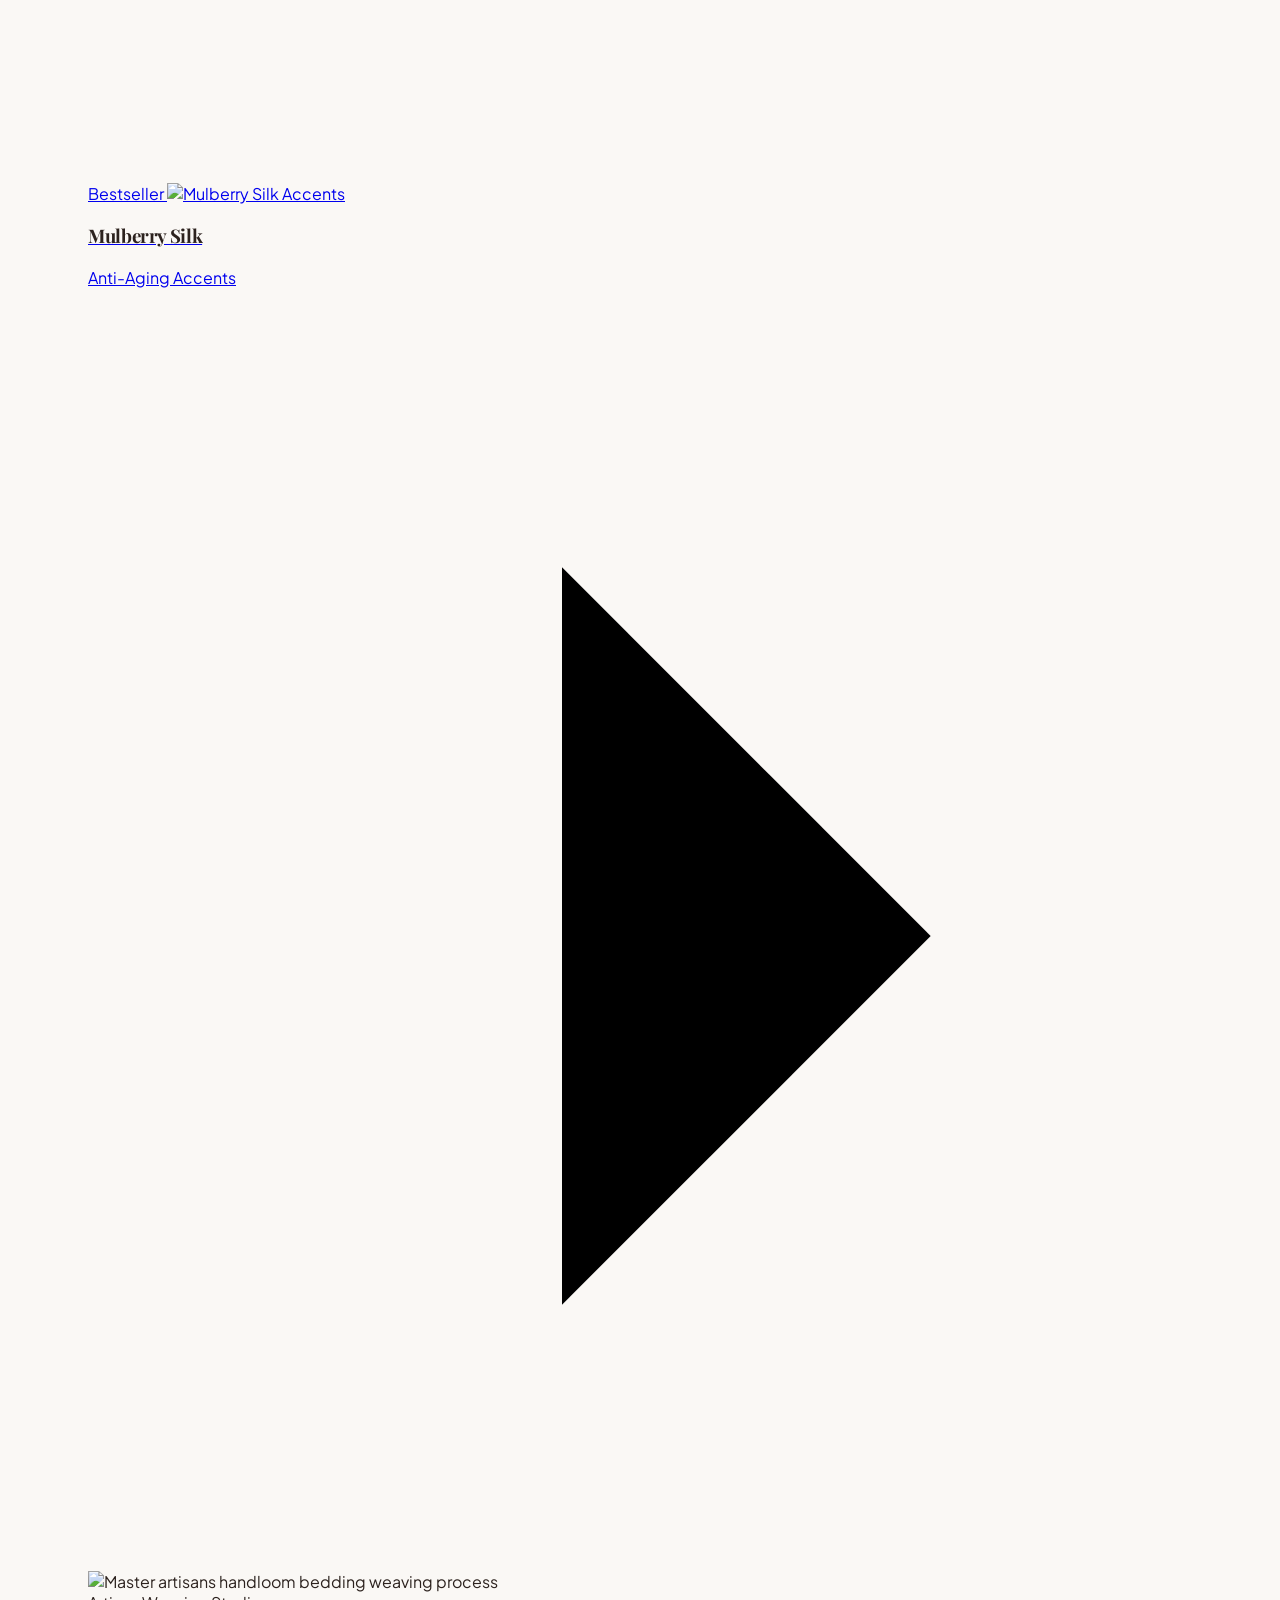
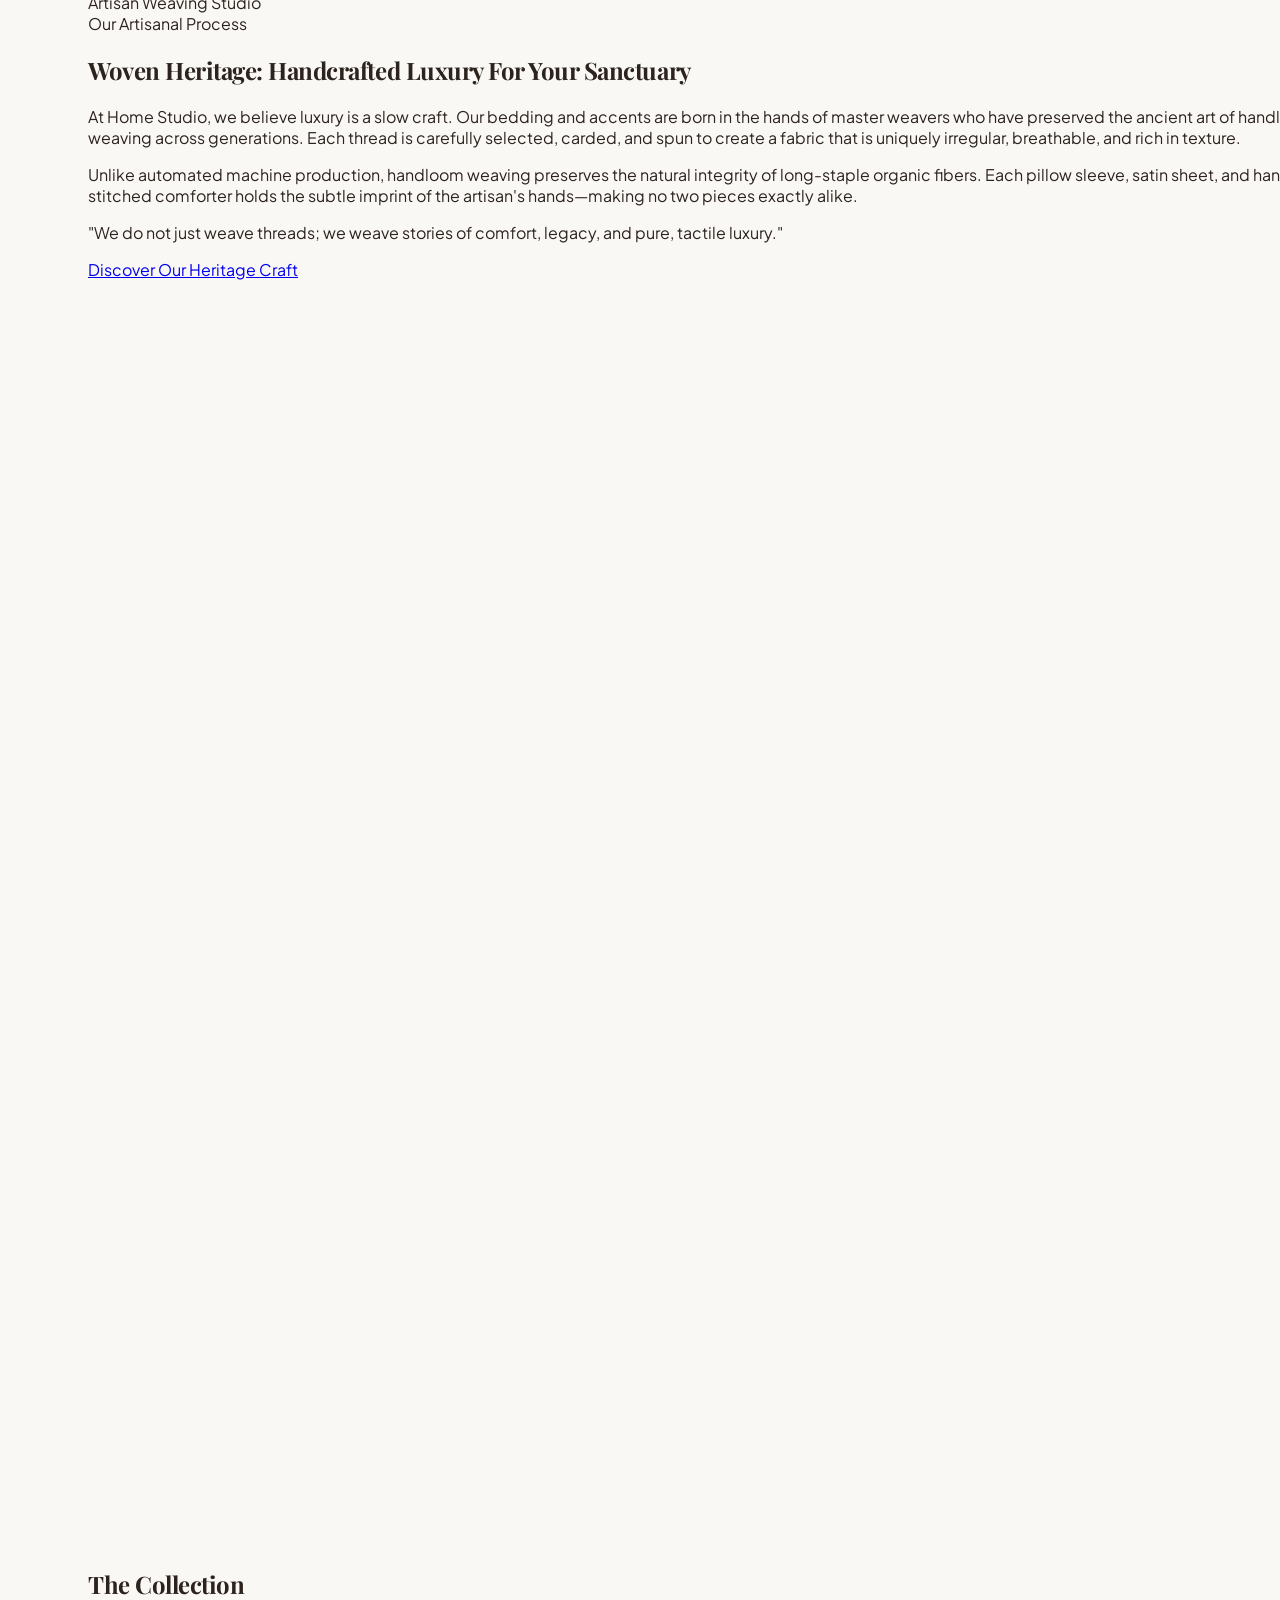
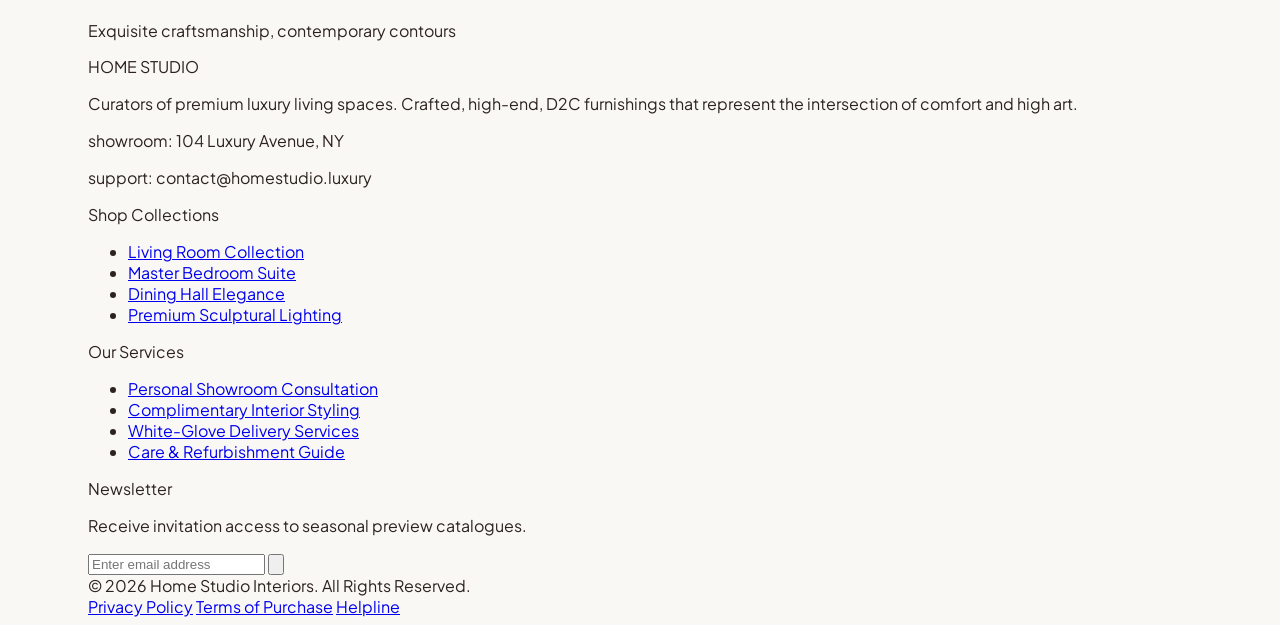
==== commit 1c3de56c: "feat: refine homepage UI layout & replace Style Your Space with dynamic Featured Product showcase" ====
--- a/index.html
+++ b/index.html
@@ -1,20 +1,25 @@
 <!DOCTYPE html>
 <html lang="en">
+
 <head>
     <meta charset="UTF-8">
     <meta name="viewport" content="width=device-width, initial-scale=1.0, minimum-scale=1.0">
-    
+
     <!-- SEO Meta Tags -->
     <title>Home Studio | Premium Luxury Furniture & Minimalist Living</title>
-    <meta name="description" content="Curators of premium luxury living spaces. Discover crafted, high-end, D2C furnishings that represent the intersection of comfort and high art.">
-    <meta name="keywords" content="luxury furniture, D2C furniture, minimalist home, travertine table, bouclé chair, modern interiors">
+    <meta name="description"
+        content="Curators of premium luxury living spaces. Discover crafted, high-end, D2C furnishings that represent the intersection of comfort and high art.">
+    <meta name="keywords"
+        content="luxury furniture, D2C furniture, minimalist home, travertine table, bouclé chair, modern interiors">
     <meta name="author" content="Home Studio">
-    
+
     <!-- Open Graph / Social Sharing -->
     <meta property="og:type" content="website">
     <meta property="og:title" content="Home Studio | Premium Luxury Furniture">
-    <meta property="og:description" content="Discover curated minimalist luxury furniture designed for modern residential sanctuaries.">
-    <meta property="og:image" content="https://images.unsplash.com/photo-1555041469-a586c61ea9bc?auto=format&fit=crop&q=80&w=800">
+    <meta property="og:description"
+        content="Discover curated minimalist luxury furniture designed for modern residential sanctuaries.">
+    <meta property="og:image"
+        content="https://images.unsplash.com/photo-1555041469-a586c61ea9bc?auto=format&fit=crop&q=80&w=800">
     <meta property="og:url" content="index.html">
 
     <!-- CSS Design System Styling -->
@@ -68,13 +73,17 @@
         }
     </script>
 </head>
+
 <body class="bg-luxury-cream text-luxury-brown flex flex-col min-h-screen">
 
     <!-- Premium Pre-loader -->
-    <div id="full-page-loader" class="fixed inset-0 z-50 bg-luxury-cream flex flex-col items-center justify-center transition-opacity duration-500">
+    <div id="full-page-loader"
+        class="fixed inset-0 z-50 bg-luxury-cream flex flex-col items-center justify-center transition-opacity duration-500">
         <div class="relative w-12 h-12 mb-4">
             <div class="absolute inset-0 rounded-full border border-luxury-brown/10"></div>
-            <div class="absolute inset-0 rounded-full border border-t-luxury-gold border-r-transparent border-b-transparent border-l-transparent animate-spin"></div>
+            <div
+                class="absolute inset-0 rounded-full border border-t-luxury-gold border-r-transparent border-b-transparent border-l-transparent animate-spin">
+            </div>
         </div>
         <span class="text-[9px] uppercase tracking-[0.3em] text-luxury-brown/40">Home Studio</span>
     </div>
@@ -98,17 +107,17 @@
             </div>
             <button id="mobile-nav-close-btn" aria-label="Close navigation menu">
                 <svg viewBox="0 0 24 24" fill="none" stroke="currentColor" stroke-width="1.5" stroke-linecap="round">
-                    <line x1="6"  y1="6"  x2="18" y2="18"/>
-                    <line x1="18" y1="6"  x2="6"  y2="18"/>
+                    <line x1="6" y1="6" x2="18" y2="18" />
+                    <line x1="18" y1="6" x2="6" y2="18" />
                 </svg>
             </button>
         </div>
 
         <!-- The four navigation links -->
         <div class="mnav-links">
-            <a href="collection.html?category=all"    class="mnav-link">Explore Categories</a>
-            <a href="index.html#collections-section"  class="mnav-link">Explore Collections</a>
-            <a href="index.html#bestsellers-section"  class="mnav-link">Bestsellers</a>
+            <a href="collection.html?category=all" class="mnav-link">Explore Categories</a>
+            <a href="index.html#collections-section" class="mnav-link">Explore Collections</a>
+            <a href="index.html#bestsellers-section" class="mnav-link">Bestsellers</a>
             <a href="index.html#new-launches-section" class="mnav-link">New Arrivals</a>
         </div>
 
@@ -116,33 +125,37 @@
 
     <!-- Main Content Container -->
     <main class="flex-grow pt-36 md:pt-40">
-        
+
         <!-- STOA Paris Style Hero Section -->
         <section class="px-4 md:px-8 pb-4 md:pb-8 reveal-on-scroll">
-            <a href="product.html" class="block relative w-full h-[70vh] md:h-[80vh] rounded-[20px] md:rounded-[28px] overflow-hidden shadow-premium group">
+            <a href="product.html"
+                class="block relative w-full h-[65vh] lg:h-[75vh] rounded-[20px] md:rounded-[28px] overflow-hidden shadow-premium group">
                 <!-- Autoplay Loop Muted Video -->
-                <video 
-                    class="absolute inset-0 w-full h-full object-cover transition-transform duration-[20s] ease-in-out group-hover:scale-105 animate-slow-zoom" 
-                    autoplay 
-                    muted 
-                    loop 
-                    playsinline
-                >
-                    <source src="https://assets.mixkit.co/videos/preview/mixkit-interior-of-a-modern-living-room-with-luxury-furniture-41905-large.mp4" type="video/mp4">
+                <video
+                    class="absolute inset-0 w-full h-full object-cover transition-transform duration-[20s] ease-in-out group-hover:scale-105 animate-slow-zoom"
+                    autoplay muted loop playsinline>
+                    <source
+                        src="https://assets.mixkit.co/videos/preview/mixkit-interior-of-a-modern-living-room-with-luxury-furniture-41905-large.mp4"
+                        type="video/mp4">
                     Your browser does not support the video tag.
                 </video>
-                
+
                 <!-- Dark luxury overlay -->
                 <div class="absolute inset-0 bg-black/45 group-hover:bg-black/35 transition-colors duration-500"></div>
 
                 <!-- Bottom-Center Luxury Typography -->
-                <div class="absolute bottom-12 md:bottom-16 left-1/2 -translate-x-1/2 w-full max-w-2xl px-6 text-center z-10 flex flex-col items-center gap-2">
-                    <span class="text-[9px] md:text-[10px] tracking-[0.3em] text-white/70 font-semibold uppercase mb-1">Home Studio Paris</span>
-                    <h1 class="font-cormorant italic text-white text-4xl md:text-6.5xl lg:text-7xl font-light tracking-wide leading-tight drop-shadow-md transition-transform duration-500 group-hover:-translate-y-1">
+                <div
+                    class="absolute bottom-12 md:bottom-16 left-1/2 -translate-x-1/2 w-full max-w-2xl px-6 text-center z-10 flex flex-col items-center gap-2">
+                    <span
+                        class="text-[9px] md:text-[10px] tracking-[0.3em] text-white/70 font-semibold uppercase mb-1">Home
+                        Studio Paris</span>
+                    <h1
+                        class="font-cormorant italic text-white text-4xl md:text-6.5xl lg:text-7xl font-light tracking-wide leading-tight drop-shadow-md transition-transform duration-500 group-hover:-translate-y-1">
                         Bold Fashion for Homes
                     </h1>
                     <div class="w-12 h-[1px] bg-white/40 my-2 group-hover:w-20 transition-all duration-500"></div>
-                    <span class="text-[9px] md:text-[10px] tracking-[0.25em] uppercase text-white/60 font-semibold group-hover:text-white transition-colors duration-300">
+                    <span
+                        class="text-[9px] md:text-[10px] tracking-[0.25em] uppercase text-white/60 font-semibold group-hover:text-white transition-colors duration-300">
                         Discover Collection
                     </span>
                 </div>
@@ -154,7 +167,8 @@
             <div class="luxury-container">
                 <!-- Section Header -->
                 <div class="text-center mb-10 md:mb-12">
-                    <h2 class="font-cormorant italic text-4xl md:text-5xl lg:text-5.5xl text-[#2c221e] font-light tracking-wide mb-3">
+                    <h2
+                        class="font-cormorant italic text-4xl md:text-5xl lg:text-5.5xl text-[#2c221e] font-light tracking-wide mb-3">
                         Bestsellers
                     </h2>
                     <div class="w-16 h-[1.5px] bg-[#6b1b1b] mx-auto mb-4"></div>
@@ -164,13 +178,15 @@
                 </div>
 
                 <!-- Product Grid (4-Column Grid Desktop, Drag/Swipe Slider Mobile with snap alignment) -->
-                <div id="bestsellers-grid" class="flex gap-6 overflow-x-auto snap-x snap-mandatory pb-6 lg:grid lg:grid-cols-4 lg:gap-8 lg:overflow-x-visible lg:pb-0 no-scrollbar px-2 -mx-2">
+                <div id="bestsellers-grid"
+                    class="flex gap-6 overflow-x-auto snap-x snap-mandatory pb-6 lg:grid lg:grid-cols-4 lg:gap-6 lg:overflow-x-visible lg:pb-0 no-scrollbar px-2 -mx-2">
                     <!-- Dynamic product cards render here via JS -->
                 </div>
-                
+
                 <!-- View All Bestsellers Button -->
                 <div class="text-center mt-10 md:mt-12">
-                    <a href="collection.html?sort=price-high" class="inline-block border border-[#2c221e] text-[#2c221e] hover:bg-[#6b1b1b] hover:text-white hover:border-[#6b1b1b] text-xs font-bold uppercase tracking-[0.2em] py-3.5 px-8 rounded-xl transition-all duration-300 active:scale-95 shadow-sm">
+                    <a href="collection.html?sort=price-high"
+                        class="inline-block border border-[#2c221e] text-[#2c221e] hover:bg-[#6b1b1b] hover:text-white hover:border-[#6b1b1b] text-xs font-bold uppercase tracking-[0.2em] py-3.5 px-8 rounded-xl transition-all duration-300 active:scale-95 shadow-sm">
                         View All Bestsellers
                     </a>
                 </div>
@@ -178,11 +194,13 @@
         </section>
 
         <!-- New Launches Section (STOA Paris Bedding Aesthetics) -->
-        <section id="new-launches-section" class="py-16 md:py-24 bg-[#faf8f5] reveal-on-scroll border-t border-warm-gray/10">
+        <section id="new-launches-section"
+            class="py-16 md:py-24 bg-[#faf8f5] reveal-on-scroll border-t border-warm-gray/10">
             <div class="luxury-container">
                 <!-- Section Header -->
                 <div class="text-center mb-10 md:mb-12">
-                    <h2 class="font-cormorant italic text-4xl md:text-5xl lg:text-5.5xl text-[#2c221e] font-light tracking-wide mb-3">
+                    <h2
+                        class="font-cormorant italic text-4xl md:text-5xl lg:text-5.5xl text-[#2c221e] font-light tracking-wide mb-3">
                         New Launches
                     </h2>
                     <div class="w-16 h-[1.5px] bg-[#6b1b1b] mx-auto mb-4"></div>
@@ -192,211 +210,124 @@
                 </div>
 
                 <!-- Product Grid (4-Column Grid Desktop, Drag/Swipe Slider Mobile with snap alignment) -->
-                <div id="new-launches-grid" class="flex gap-6 overflow-x-auto snap-x snap-mandatory pb-6 lg:grid lg:grid-cols-4 lg:gap-8 lg:overflow-x-visible lg:pb-0 no-scrollbar px-2 -mx-2">
+                <div id="new-launches-grid"
+                    class="flex gap-6 overflow-x-auto snap-x snap-mandatory pb-6 lg:grid lg:grid-cols-4 lg:gap-6 lg:overflow-x-visible lg:pb-0 no-scrollbar px-2 -mx-2">
                     <!-- Dynamic product cards render here via JS -->
                 </div>
 
                 <!-- View All New Launches Button -->
                 <div class="text-center mt-10 md:mt-12">
-                    <a href="collection.html?sort=newest" class="inline-block border border-[#2c221e] text-[#2c221e] hover:bg-[#6b1b1b] hover:text-white hover:border-[#6b1b1b] text-xs font-bold uppercase tracking-[0.2em] py-3.5 px-8 rounded-xl transition-all duration-300 active:scale-95 shadow-sm">
+                    <a href="collection.html?sort=newest"
+                        class="inline-block border border-[#2c221e] text-[#2c221e] hover:bg-[#6b1b1b] hover:text-white hover:border-[#6b1b1b] text-xs font-bold uppercase tracking-[0.2em] py-3.5 px-8 rounded-xl transition-all duration-300 active:scale-95 shadow-sm">
                         View All New Launches
                     </a>
                 </div>
             </div>
-        </section>
-
-        <!-- Style Your Space (Interactive Lifestyle Section) -->
-        <section class="py-16 md:py-24 bg-[#faf8f5] reveal-on-scroll border-t border-warm-gray/10">
+               <!-- Featured Product Preview Section (Replacing Style Your Space) -->
+        <section id="featured-product-section" class="py-16 md:py-24 bg-[#faf8f5] reveal-on-scroll border-t border-warm-gray/10">
             <div class="luxury-container">
                 <!-- Section Header -->
                 <div class="text-center mb-12 md:mb-16">
-                    <h2 class="font-cormorant italic text-4xl md:text-5xl lg:text-5.5xl text-[#2c221e] font-light tracking-wide mb-3">
-                        Style Your Space
+                    <h2
+                        class="font-cormorant italic text-4xl md:text-5xl lg:text-5.5xl text-[#2c221e]/90 font-light tracking-wide mb-3">
+                        Featured Product
                     </h2>
                     <div class="w-16 h-[1.5px] bg-[#6b1b1b] mx-auto mb-4"></div>
                     <p class="text-[9px] md:text-[10px] tracking-[0.25em] uppercase text-[#2c221e]/60 font-semibold">
-                        Shop Statement-Making Home Fashion
+                        A Closer Look at Pure Living Comfort
                     </p>
                 </div>
 
-                <!-- Editorial Layout: Asymmetric Flex/Grid -->
-                <div class="flex flex-col lg:flex-row items-center lg:items-stretch gap-10 lg:gap-16">
-                    
-                    <!-- Left: Immersive Lifestyle Image with Pulse Hotspots -->
-                    <div class="relative w-full lg:w-[60%] rounded-2xl overflow-hidden shadow-premium aspect-[4/3] md:aspect-[16/10] bg-luxury-beige group">
-                        <img 
-                            src="https://images.unsplash.com/photo-1505693395321-883724634266?auto=format&fit=crop&q=80&w=1200" 
-                            alt="Luxury Bedding Lifestyle" 
-                            class="w-full h-full object-cover transition-transform duration-[2s] ease-out group-hover:scale-102"
-                        >
-                        <!-- Dark light overlay -->
-                        <div class="absolute inset-0 bg-black/10 group-hover:bg-black/5 transition-colors duration-500"></div>
-
-                        <!-- Hotspot 1 (Candle - bottom left) -->
-                        <button 
-                            class="hotspot-dot absolute top-[62%] left-[16%] w-5.5 h-5.5 bg-white border border-[#6b1b1b]/30 rounded-full cursor-pointer z-20 flex items-center justify-center active transition-all duration-300"
-                            data-index="0"
-                            aria-label="Shop Candle"
-                        >
-                            <span class="w-2 h-2 rounded-full bg-[#6b1b1b]"></span>
-                            <!-- Tooltip -->
-                            <span class="hotspot-tooltip absolute bottom-full mb-2 bg-[#2c221e]/95 backdrop-blur-sm text-white text-[9px] tracking-wider uppercase font-semibold py-1.5 px-3 rounded whitespace-nowrap opacity-0 transition-opacity pointer-events-none shadow-md">
-                                Parisian Scented Candle • ₹1,199
-                            </span>
-                        </button>
-
-                        <!-- Hotspot 2 (Pillows - center left) -->
-                        <button 
-                            class="hotspot-dot absolute top-[55%] left-[40%] w-5.5 h-5.5 bg-white border border-[#6b1b1b]/30 rounded-full cursor-pointer z-20 flex items-center justify-center transition-all duration-300"
-                            data-index="1"
-                            aria-label="Shop Pillow Set"
-                        >
-                            <span class="w-2 h-2 rounded-full bg-[#6b1b1b]"></span>
-                            <span class="hotspot-tooltip absolute bottom-full mb-2 bg-[#2c221e]/95 backdrop-blur-sm text-white text-[9px] tracking-wider uppercase font-semibold py-1.5 px-3 rounded whitespace-nowrap opacity-0 pointer-events-none shadow-md">
-                                Silk Pillow Cover Set • ₹3,499
-                            </span>
-                        </button>
-
-                        <!-- Hotspot 3 (Serving Tray - center right) -->
-                        <button 
-                            class="hotspot-dot absolute top-[55%] left-[68%] w-5.5 h-5.5 bg-white border border-[#6b1b1b]/30 rounded-full cursor-pointer z-20 flex items-center justify-center transition-all duration-300"
-                            data-index="2"
-                            aria-label="Shop Serving Tray"
-                        >
-                            <span class="w-2 h-2 rounded-full bg-[#6b1b1b]"></span>
-                            <span class="hotspot-tooltip absolute bottom-full mb-2 bg-[#2c221e]/95 backdrop-blur-sm text-white text-[9px] tracking-wider uppercase font-semibold py-1.5 px-3 rounded whitespace-nowrap opacity-0 pointer-events-none shadow-md">
-                                Cherry Blossom Serving Tray • ₹1,999
-                            </span>
-                        </button>
-
-                        <!-- Hotspot 4 (Curtains - top right) -->
-                        <button 
-                            class="hotspot-dot absolute top-[45%] left-[80%] w-5.5 h-5.5 bg-white border border-[#6b1b1b]/30 rounded-full cursor-pointer z-20 flex items-center justify-center transition-all duration-300"
-                            data-index="3"
-                            aria-label="Shop Velvet Curtains"
-                        >
-                            <span class="w-2 h-2 rounded-full bg-[#6b1b1b]"></span>
-                            <span class="hotspot-tooltip absolute bottom-full mb-2 bg-[#2c221e]/95 backdrop-blur-sm text-white text-[9px] tracking-wider uppercase font-semibold py-1.5 px-3 rounded whitespace-nowrap opacity-0 pointer-events-none shadow-md">
-                                Luxury Velvet Curtain Panel • ₹5,999
-                            </span>
-                        </button>
+                <!-- 2-Column Responsive Layout -->
+                <div id="featured-product-showcase" class="grid grid-cols-1 md:grid-cols-2 gap-10 md:gap-16 items-center">
+                    <!-- Dynamic mini PDP content loaded via JS -->
+                    <!-- Skeleton Loader State -->
+                    <div class="relative w-full aspect-[4/5] rounded-[28px] overflow-hidden bg-[#e8e0d5] animate-pulse"></div>
+                    <div class="flex flex-col text-left gap-5 md:gap-6 animate-pulse">
+                        <div class="h-3.5 w-1/4 bg-[#e8e0d5] rounded"></div>
+                        <div class="h-10 w-3/4 bg-[#e8e0d5] rounded"></div>
+                        <div class="h-4 w-1/5 bg-[#e8e0d5] rounded"></div>
+                        <div class="h-24 w-full bg-[#e8e0d5] rounded"></div>
+                        <div class="h-8 w-1/3 bg-[#e8e0d5] rounded"></div>
+                        <div class="flex gap-4">
+                            <div class="h-12 w-1/2 bg-[#e8e0d5] rounded-xl"></div>
+                            <div class="h-12 w-1/2 bg-[#e8e0d5] rounded-xl"></div>
+                        </div>
                     </div>
-
-                    <!-- Right: Floating Luxury Recommendation Card -->
-                    <div class="w-full lg:w-[40%] flex flex-col justify-center items-center px-4 lg:px-0">
-                        <div id="style-space-card-container" class="w-full max-w-md lg:max-w-[360px] bg-transparent lg:bg-white rounded-2xl overflow-hidden shadow-none lg:shadow-premium border-0 lg:border lg:border-luxury-gold/5 flex flex-row lg:flex-col items-center lg:items-stretch gap-4 lg:gap-0 group transition-all duration-500 hover:shadow-none lg:hover:shadow-xl lg:hover:-translate-y-1.5">
-                            <!-- Product Content loaded dynamically -->
-                        </div>
-
-                        <!-- Slider dots under the card -->
-                        <div class="flex justify-center items-center gap-2 mt-6 lg:mt-8" id="style-space-dots">
-                            <button class="w-2.5 h-2.5 rounded-full bg-[#6b1b1b] transition-all duration-300" data-index="0" aria-label="Slide 1"></button>
-                            <button class="w-2 h-2 rounded-full bg-[#2c221e]/20 transition-all duration-300" data-index="1" aria-label="Slide 2"></button>
-                            <button class="w-2 h-2 rounded-full bg-[#2c221e]/20 transition-all duration-300" data-index="2" aria-label="Slide 3"></button>
-                            <button class="w-2 h-2 rounded-full bg-[#2c221e]/20 transition-all duration-300" data-index="3" aria-label="Slide 4"></button>
-                        </div>
-                    </div>
-
                 </div>
             </div>
         </section>
 
-        <!-- Hotspot Custom styles scoped to this section -->
-        <style>
-            @keyframes hotspot-pulse {
-                0% {
-                    transform: scale(0.95);
-                    box-shadow: 0 0 0 0 rgba(107, 27, 27, 0.5);
-                }
-                70% {
-                    transform: scale(1.1);
-                    box-shadow: 0 0 0 8px rgba(107, 27, 27, 0);
-                }
-                100% {
-                    transform: scale(0.95);
-                    box-shadow: 0 0 0 0 rgba(107, 27, 27, 0);
-                }
-            }
-            .hotspot-dot {
-                position: absolute;
-                transform: translate(-50%, -50%);
-            }
-            .hotspot-dot::before {
-                content: '';
-                position: absolute;
-                top: -6px;
-                left: -6px;
-                right: -6px;
-                bottom: -6px;
-                border-radius: 50%;
-                border: 1px solid rgba(107, 27, 27, 0.4);
-                animation: hotspot-pulse 2s infinite;
-                pointer-events: none;
-            }
-            .hotspot-dot.active {
-                background-color: #6b1b1b !important;
-                border-color: #6b1b1b !important;
-            }
-            .hotspot-dot.active span {
-                background-color: #ffffff !important;
-            }
-            .hotspot-dot:hover .hotspot-tooltip {
-                opacity: 1;
-            }
-        </style>
-
-        </section>
-
         <!-- Shop Collections (Horizontal Slider Carousel) -->
-        <section id="collections-section" class="py-16 md:py-24 bg-[#faf8f5] reveal-on-scroll border-t border-warm-gray/10">
+        <section id="collections-section"
+            class="py-16 md:py-24 bg-[#faf8f5] reveal-on-scroll border-t border-warm-gray/10">
             <div class="luxury-container">
                 <!-- Section Header with Arrows on far right -->
                 <div class="flex items-center justify-between mb-10 md:mb-12">
                     <div class="hidden md:block w-24"></div> <!-- Spacer for centering title on desktop -->
                     <div class="text-center flex-grow">
-                        <h2 class="font-cormorant italic text-4xl md:text-5xl lg:text-5.5xl text-[#2c221e] font-light tracking-wide mb-3">
+                        <h2
+                            class="font-cormorant italic text-4xl md:text-5xl lg:text-5.5xl text-[#2c221e] font-light tracking-wide mb-3">
                             Shop Collections
                         </h2>
                         <div class="w-16 h-[1.5px] bg-[#6b1b1b] mx-auto"></div>
                     </div>
                     <!-- Navigation Arrows -->
                     <div class="flex items-center gap-2.5 shrink-0">
-                        <button id="collections-prev" class="w-9 h-9 md:w-10 md:h-10 rounded-full border border-[#2c221e]/20 flex items-center justify-center text-[#2c221e]/80 hover:bg-[#6b1b1b] hover:text-white hover:border-[#6b1b1b] transition-all duration-300 active:scale-95 shadow-sm" aria-label="Previous Slide">
+                        <button id="collections-prev"
+                            class="w-9 h-9 md:w-10 md:h-10 rounded-full border border-[#2c221e]/20 flex items-center justify-center text-[#2c221e]/80 hover:bg-[#6b1b1b] hover:text-white hover:border-[#6b1b1b] transition-all duration-300 active:scale-95 shadow-sm"
+                            aria-label="Previous Slide">
                             <svg class="w-4 h-4 stroke-current fill-none" viewBox="0 0 24 24">
-                                <path stroke-linecap="round" stroke-linejoin="round" stroke-width="1.8" d="M15 19l-7-7 7-7" />
+                                <path stroke-linecap="round" stroke-linejoin="round" stroke-width="1.8"
+                                    d="M15 19l-7-7 7-7" />
                             </svg>
                         </button>
-                        <button id="collections-next" class="w-9 h-9 md:w-10 md:h-10 rounded-full border border-[#2c221e]/20 flex items-center justify-center text-[#2c221e]/80 hover:bg-[#6b1b1b] hover:text-white hover:border-[#6b1b1b] transition-all duration-300 active:scale-95 shadow-sm" aria-label="Next Slide">
+                        <button id="collections-next"
+                            class="w-9 h-9 md:w-10 md:h-10 rounded-full border border-[#2c221e]/20 flex items-center justify-center text-[#2c221e]/80 hover:bg-[#6b1b1b] hover:text-white hover:border-[#6b1b1b] transition-all duration-300 active:scale-95 shadow-sm"
+                            aria-label="Next Slide">
                             <svg class="w-4 h-4 stroke-current fill-none" viewBox="0 0 24 24">
-                                <path stroke-linecap="round" stroke-linejoin="round" stroke-width="1.8" d="M9 5l7 7-7 7" />
+                                <path stroke-linecap="round" stroke-linejoin="round" stroke-width="1.8"
+                                    d="M9 5l7 7-7 7" />
                             </svg>
                         </button>
                     </div>
                 </div>
 
                 <!-- Carousel Slider container -->
-                <div id="collections-carousel" class="flex gap-6 overflow-x-auto snap-x snap-mandatory scroll-smooth no-scrollbar pb-6 px-2 -mx-2">
-                    
+                <div id="collections-carousel"
+                    class="flex gap-6 overflow-x-auto snap-x snap-mandatory scroll-smooth no-scrollbar pb-6 px-2 -mx-2">
+
                     <!-- Collection 1: Imperial Satin -->
-                    <a href="collection.html?id=satin" class="snap-start shrink-0 w-[65%] sm:w-[45%] md:w-[35%] lg:w-[23%] group">
-                        <div class="bg-white rounded-2xl overflow-hidden shadow-sm border border-luxury-gold/5 flex flex-col justify-between h-full transition-all duration-500 hover:-translate-y-1.5 hover:shadow-md">
+                    <a href="collection.html?id=satin"
+                        class="snap-start shrink-0 w-[65%] sm:w-[45%] md:w-[35%] lg:w-[23%] group">
+                        <div
+                            class="bg-white rounded-2xl overflow-hidden shadow-sm border border-luxury-gold/5 flex flex-col justify-between h-full transition-all duration-500 hover:-translate-y-1.5 hover:shadow-md">
                             <!-- Image Container -->
                             <div class="relative aspect-[16/10] overflow-hidden bg-luxury-beige">
-                                <span class="absolute top-3.5 left-3.5 bg-[#6b1b1b] text-white text-[8px] md:text-[9px] uppercase tracking-[0.2em] font-bold py-1 px-3.5 rounded-full z-10 shadow-sm">
+                                <span
+                                    class="absolute top-3.5 left-3.5 bg-[#6b1b1b] text-white text-[8px] md:text-[9px] uppercase tracking-[0.2em] font-bold py-1 px-3.5 rounded-full z-10 shadow-sm">
                                     Bestseller
                                 </span>
-                                <img src="https://images.unsplash.com/photo-1505693395321-883724634266?auto=format&fit=crop&q=80&w=800" alt="Imperial Satin Collection" class="w-full h-full object-cover transition-transform duration-[1.5s] ease-out group-hover:scale-105">
+                                <img src="https://images.unsplash.com/photo-1505693395321-883724634266?auto=format&fit=crop&q=80&w=800"
+                                    alt="Imperial Satin Collection"
+                                    class="w-full h-full object-cover transition-transform duration-[1.5s] ease-out group-hover:scale-105">
                             </div>
                             <!-- Details Bottom -->
                             <div class="p-5 bg-[#fbfaf8] flex items-center justify-between border-t border-[#f3eee6]">
                                 <div>
-                                    <h3 class="font-cormorant italic text-lg md:text-xl text-[#2c221e] mb-0.5 group-hover:text-[#6b1b1b] transition-colors">Imperial Satin</h3>
-                                    <p class="text-[10px] tracking-wider uppercase text-[#2c221e]/50 font-semibold font-sans">1200 TC Bedroom Sets</p>
+                                    <h3
+                                        class="font-cormorant italic text-lg md:text-xl text-[#2c221e] mb-0.5 group-hover:text-[#6b1b1b] transition-colors">
+                                        Imperial Satin</h3>
+                                    <p
+                                        class="text-[10px] tracking-wider uppercase text-[#2c221e]/50 font-semibold font-sans">
+                                        1200 TC Bedroom Sets</p>
                                 </div>
                                 <!-- arrow icon -->
-                                <div class="w-8 h-8 rounded-full border border-[#2c221e]/15 flex items-center justify-center text-[#2c221e] group-hover:bg-[#6b1b1b] group-hover:text-white group-hover:border-[#6b1b1b] transition-all duration-300 shrink-0 ml-3">
+                                <div
+                                    class="w-8 h-8 rounded-full border border-[#2c221e]/15 flex items-center justify-center text-[#2c221e] group-hover:bg-[#6b1b1b] group-hover:text-white group-hover:border-[#6b1b1b] transition-all duration-300 shrink-0 ml-3">
                                     <svg class="w-4.5 h-4.5 stroke-current fill-none" viewBox="0 0 24 24">
-                                        <path stroke-linecap="round" stroke-linejoin="round" stroke-width="1.8" d="M9 5l7 7-7 7" />
+                                        <path stroke-linecap="round" stroke-linejoin="round" stroke-width="1.8"
+                                            d="M9 5l7 7-7 7" />
                                     </svg>
                                 </div>
                             </div>
@@ -404,25 +335,36 @@
                     </a>
 
                     <!-- Collection 2: French Flax Linen -->
-                    <a href="collection.html?id=linen" class="snap-start shrink-0 w-[65%] sm:w-[45%] md:w-[35%] lg:w-[23%] group">
-                        <div class="bg-white rounded-2xl overflow-hidden shadow-sm border border-luxury-gold/5 flex flex-col justify-between h-full transition-all duration-500 hover:-translate-y-1.5 hover:shadow-md">
+                    <a href="collection.html?id=linen"
+                        class="snap-start shrink-0 w-[65%] sm:w-[45%] md:w-[35%] lg:w-[23%] group">
+                        <div
+                            class="bg-white rounded-2xl overflow-hidden shadow-sm border border-luxury-gold/5 flex flex-col justify-between h-full transition-all duration-500 hover:-translate-y-1.5 hover:shadow-md">
                             <!-- Image Container -->
                             <div class="relative aspect-[16/10] overflow-hidden bg-luxury-beige">
-                                <span class="absolute top-3.5 left-3.5 bg-[#6b1b1b] text-white text-[8px] md:text-[9px] uppercase tracking-[0.2em] font-bold py-1 px-3.5 rounded-full z-10 shadow-sm">
+                                <span
+                                    class="absolute top-3.5 left-3.5 bg-[#6b1b1b] text-white text-[8px] md:text-[9px] uppercase tracking-[0.2em] font-bold py-1 px-3.5 rounded-full z-10 shadow-sm">
                                     New Launch
                                 </span>
-                                <img src="https://images.unsplash.com/photo-1522771739844-6a9f6d5f14af?auto=format&fit=crop&q=80&w=800" alt="French Flax Linen Collection" class="w-full h-full object-cover transition-transform duration-[1.5s] ease-out group-hover:scale-105">
+                                <img src="https://images.unsplash.com/photo-1522771739844-6a9f6d5f14af?auto=format&fit=crop&q=80&w=800"
+                                    alt="French Flax Linen Collection"
+                                    class="w-full h-full object-cover transition-transform duration-[1.5s] ease-out group-hover:scale-105">
                             </div>
                             <!-- Details Bottom -->
                             <div class="p-5 bg-[#fbfaf8] flex items-center justify-between border-t border-[#f3eee6]">
                                 <div>
-                                    <h3 class="font-cormorant italic text-lg md:text-xl text-[#2c221e] mb-0.5 group-hover:text-[#6b1b1b] transition-colors">French Flax Linen</h3>
-                                    <p class="text-[10px] tracking-wider uppercase text-[#2c221e]/50 font-semibold font-sans">Organic Bedding</p>
+                                    <h3
+                                        class="font-cormorant italic text-lg md:text-xl text-[#2c221e] mb-0.5 group-hover:text-[#6b1b1b] transition-colors">
+                                        French Flax Linen</h3>
+                                    <p
+                                        class="text-[10px] tracking-wider uppercase text-[#2c221e]/50 font-semibold font-sans">
+                                        Organic Bedding</p>
                                 </div>
                                 <!-- arrow icon -->
-                                <div class="w-8 h-8 rounded-full border border-[#2c221e]/15 flex items-center justify-center text-[#2c221e] group-hover:bg-[#6b1b1b] group-hover:text-white group-hover:border-[#6b1b1b] transition-all duration-300 shrink-0 ml-3">
+                                <div
+                                    class="w-8 h-8 rounded-full border border-[#2c221e]/15 flex items-center justify-center text-[#2c221e] group-hover:bg-[#6b1b1b] group-hover:text-white group-hover:border-[#6b1b1b] transition-all duration-300 shrink-0 ml-3">
                                     <svg class="w-4.5 h-4.5 stroke-current fill-none" viewBox="0 0 24 24">
-                                        <path stroke-linecap="round" stroke-linejoin="round" stroke-width="1.8" d="M9 5l7 7-7 7" />
+                                        <path stroke-linecap="round" stroke-linejoin="round" stroke-width="1.8"
+                                            d="M9 5l7 7-7 7" />
                                     </svg>
                                 </div>
                             </div>
@@ -430,25 +372,36 @@
                     </a>
 
                     <!-- Collection 3: Velvet Stitch Quilts -->
-                    <a href="collection.html?id=quilts" class="snap-start shrink-0 w-[65%] sm:w-[45%] md:w-[35%] lg:w-[23%] group">
-                        <div class="bg-white rounded-2xl overflow-hidden shadow-sm border border-luxury-gold/5 flex flex-col justify-between h-full transition-all duration-500 hover:-translate-y-1.5 hover:shadow-md">
+                    <a href="collection.html?id=quilts"
+                        class="snap-start shrink-0 w-[65%] sm:w-[45%] md:w-[35%] lg:w-[23%] group">
+                        <div
+                            class="bg-white rounded-2xl overflow-hidden shadow-sm border border-luxury-gold/5 flex flex-col justify-between h-full transition-all duration-500 hover:-translate-y-1.5 hover:shadow-md">
                             <!-- Image Container -->
                             <div class="relative aspect-[16/10] overflow-hidden bg-luxury-beige">
-                                <span class="absolute top-3.5 left-3.5 bg-[#6b1b1b] text-white text-[8px] md:text-[9px] uppercase tracking-[0.2em] font-bold py-1 px-3.5 rounded-full z-10 shadow-sm">
+                                <span
+                                    class="absolute top-3.5 left-3.5 bg-[#6b1b1b] text-white text-[8px] md:text-[9px] uppercase tracking-[0.2em] font-bold py-1 px-3.5 rounded-full z-10 shadow-sm">
                                     New Launch
                                 </span>
-                                <img src="https://images.unsplash.com/photo-1584100936595-c0654b55a2e6?auto=format&fit=crop&q=80&w=800" alt="Velvet Stitch Quilt Collection" class="w-full h-full object-cover transition-transform duration-[1.5s] ease-out group-hover:scale-105">
+                                <img src="https://images.unsplash.com/photo-1584100936595-c0654b55a2e6?auto=format&fit=crop&q=80&w=800"
+                                    alt="Velvet Stitch Quilt Collection"
+                                    class="w-full h-full object-cover transition-transform duration-[1.5s] ease-out group-hover:scale-105">
                             </div>
                             <!-- Details Bottom -->
                             <div class="p-5 bg-[#fbfaf8] flex items-center justify-between border-t border-[#f3eee6]">
                                 <div>
-                                    <h3 class="font-cormorant italic text-lg md:text-xl text-[#2c221e] mb-0.5 group-hover:text-[#6b1b1b] transition-colors">Velvet Stitch</h3>
-                                    <p class="text-[10px] tracking-wider uppercase text-[#2c221e]/50 font-semibold font-sans">Hand-Quilted Sets</p>
+                                    <h3
+                                        class="font-cormorant italic text-lg md:text-xl text-[#2c221e] mb-0.5 group-hover:text-[#6b1b1b] transition-colors">
+                                        Velvet Stitch</h3>
+                                    <p
+                                        class="text-[10px] tracking-wider uppercase text-[#2c221e]/50 font-semibold font-sans">
+                                        Hand-Quilted Sets</p>
                                 </div>
                                 <!-- arrow icon -->
-                                <div class="w-8 h-8 rounded-full border border-[#2c221e]/15 flex items-center justify-center text-[#2c221e] group-hover:bg-[#6b1b1b] group-hover:text-white group-hover:border-[#6b1b1b] transition-all duration-300 shrink-0 ml-3">
+                                <div
+                                    class="w-8 h-8 rounded-full border border-[#2c221e]/15 flex items-center justify-center text-[#2c221e] group-hover:bg-[#6b1b1b] group-hover:text-white group-hover:border-[#6b1b1b] transition-all duration-300 shrink-0 ml-3">
                                     <svg class="w-4.5 h-4.5 stroke-current fill-none" viewBox="0 0 24 24">
-                                        <path stroke-linecap="round" stroke-linejoin="round" stroke-width="1.8" d="M9 5l7 7-7 7" />
+                                        <path stroke-linecap="round" stroke-linejoin="round" stroke-width="1.8"
+                                            d="M9 5l7 7-7 7" />
                                     </svg>
                                 </div>
                             </div>
@@ -456,25 +409,36 @@
                     </a>
 
                     <!-- Collection 4: Mulberry Silk Accents -->
-                    <a href="collection.html?id=silk" class="snap-start shrink-0 w-[65%] sm:w-[45%] md:w-[35%] lg:w-[23%] group">
-                        <div class="bg-white rounded-2xl overflow-hidden shadow-sm border border-luxury-gold/5 flex flex-col justify-between h-full transition-all duration-500 hover:-translate-y-1.5 hover:shadow-md">
+                    <a href="collection.html?id=silk"
+                        class="snap-start shrink-0 w-[65%] sm:w-[45%] md:w-[35%] lg:w-[23%] group">
+                        <div
+                            class="bg-white rounded-2xl overflow-hidden shadow-sm border border-luxury-gold/5 flex flex-col justify-between h-full transition-all duration-500 hover:-translate-y-1.5 hover:shadow-md">
                             <!-- Image Container -->
                             <div class="relative aspect-[16/10] overflow-hidden bg-luxury-beige">
-                                <span class="absolute top-3.5 left-3.5 bg-[#6b1b1b] text-white text-[8px] md:text-[9px] uppercase tracking-[0.2em] font-bold py-1 px-3.5 rounded-full z-10 shadow-sm">
+                                <span
+                                    class="absolute top-3.5 left-3.5 bg-[#6b1b1b] text-white text-[8px] md:text-[9px] uppercase tracking-[0.2em] font-bold py-1 px-3.5 rounded-full z-10 shadow-sm">
                                     Bestseller
                                 </span>
-                                <img src="https://images.unsplash.com/photo-1631049307264-da0ec9d70304?auto=format&fit=crop&q=80&w=800" alt="Mulberry Silk Accents" class="w-full h-full object-cover transition-transform duration-[1.5s] ease-out group-hover:scale-105">
+                                <img src="https://images.unsplash.com/photo-1631049307264-da0ec9d70304?auto=format&fit=crop&q=80&w=800"
+                                    alt="Mulberry Silk Accents"
+                                    class="w-full h-full object-cover transition-transform duration-[1.5s] ease-out group-hover:scale-105">
                             </div>
                             <!-- Details Bottom -->
                             <div class="p-5 bg-[#fbfaf8] flex items-center justify-between border-t border-[#f3eee6]">
                                 <div>
-                                    <h3 class="font-cormorant italic text-lg md:text-xl text-[#2c221e] mb-0.5 group-hover:text-[#6b1b1b] transition-colors">Mulberry Silk</h3>
-                                    <p class="text-[10px] tracking-wider uppercase text-[#2c221e]/50 font-semibold font-sans">Anti-Aging Accents</p>
+                                    <h3
+                                        class="font-cormorant italic text-lg md:text-xl text-[#2c221e] mb-0.5 group-hover:text-[#6b1b1b] transition-colors">
+                                        Mulberry Silk</h3>
+                                    <p
+                                        class="text-[10px] tracking-wider uppercase text-[#2c221e]/50 font-semibold font-sans">
+                                        Anti-Aging Accents</p>
                                 </div>
                                 <!-- arrow icon -->
-                                <div class="w-8 h-8 rounded-full border border-[#2c221e]/15 flex items-center justify-center text-[#2c221e] group-hover:bg-[#6b1b1b] group-hover:text-white group-hover:border-[#6b1b1b] transition-all duration-300 shrink-0 ml-3">
+                                <div
+                                    class="w-8 h-8 rounded-full border border-[#2c221e]/15 flex items-center justify-center text-[#2c221e] group-hover:bg-[#6b1b1b] group-hover:text-white group-hover:border-[#6b1b1b] transition-all duration-300 shrink-0 ml-3">
                                     <svg class="w-4.5 h-4.5 stroke-current fill-none" viewBox="0 0 24 24">
-                                        <path stroke-linecap="round" stroke-linejoin="round" stroke-width="1.8" d="M9 5l7 7-7 7" />
+                                        <path stroke-linecap="round" stroke-linejoin="round" stroke-width="1.8"
+                                            d="M9 5l7 7-7 7" />
                                     </svg>
                                 </div>
                             </div>
@@ -483,12 +447,7 @@
 
                 </div>
 
-                <!-- View All Collections Button -->
-                <div class="text-center mt-10 md:mt-12">
-                    <a href="collection.html" class="inline-block border border-[#2c221e] text-[#2c221e] hover:bg-[#6b1b1b] hover:text-white hover:border-[#6b1b1b] text-xs font-bold uppercase tracking-[0.2em] py-3.5 px-8 rounded-xl transition-all duration-300 active:scale-95 shadow-sm">
-                        View All Collections
-                    </a>
-                </div>
+
             </div>
         </section>
 
@@ -496,18 +455,19 @@
         <section class="py-16 md:py-24 bg-white reveal-on-scroll border-t border-warm-gray/10">
             <div class="luxury-container">
                 <div class="flex flex-col lg:flex-row items-center gap-12 lg:gap-20">
-                    
+
                     <!-- Left Side: Editorial Lifestyle Image of Handloom/Artisanship -->
-                    <div class="w-full lg:w-1/2 rounded-2xl overflow-hidden shadow-premium aspect-[4/3] md:aspect-[16/10] bg-luxury-beige group relative">
-                        <img 
-                            src="https://images.unsplash.com/photo-1598514982205-f36b96d1e8d4?auto=format&fit=crop&q=80&w=1200" 
-                            alt="Master artisans handloom bedding weaving process" 
-                            class="w-full h-full object-cover transition-transform duration-[2s] ease-out group-hover:scale-103"
-                        >
+                    <div
+                        class="w-full lg:w-1/2 rounded-2xl overflow-hidden shadow-premium aspect-[4/3] md:aspect-[16/10] bg-luxury-beige group relative">
+                        <img src="https://images.unsplash.com/photo-1598514982205-f36b96d1e8d4?auto=format&fit=crop&q=80&w=1200"
+                            alt="Master artisans handloom bedding weaving process"
+                            class="w-full h-full object-cover transition-transform duration-[2s] ease-out group-hover:scale-103">
                         <!-- Dark soft overlay -->
-                        <div class="absolute inset-0 bg-black/10 group-hover:bg-black/5 transition-colors duration-500"></div>
+                        <div class="absolute inset-0 bg-black/10 group-hover:bg-black/5 transition-colors duration-500">
+                        </div>
                         <!-- Little subtle tag at bottom left -->
-                        <span class="absolute bottom-5 left-5 bg-white/90 backdrop-blur-sm text-[#2c221e] text-[9px] font-bold py-1.5 px-3 rounded-full uppercase tracking-widest font-sans shadow-sm">
+                        <span
+                            class="absolute bottom-5 left-5 bg-white/90 backdrop-blur-sm text-[#2c221e] text-[9px] font-bold py-1.5 px-3 rounded-full uppercase tracking-widest font-sans shadow-sm">
                             Artisan Weaving Studio
                         </span>
                     </div>
@@ -515,37 +475,49 @@
                     <!-- Right Side: Luxury Typography & Descriptive Copy -->
                     <div class="w-full lg:w-1/2 flex flex-col justify-center text-left">
                         <!-- Category/Accent tag -->
-                        <span class="text-[9px] md:text-[10px] tracking-[0.25em] uppercase text-[#6b1b1b] font-bold mb-3 block">
+                        <span
+                            class="text-[9px] md:text-[10px] tracking-[0.25em] uppercase text-[#6b1b1b] font-bold mb-3 block">
                             Our Artisanal Process
                         </span>
-                        
+
                         <!-- Main Heading -->
-                        <h2 class="font-cormorant italic text-3.5xl md:text-4.5xl lg:text-5xl text-[#2c221e] font-light leading-tight tracking-wide mb-6">
+                        <h2
+                            class="font-cormorant italic text-3.5xl md:text-4.5xl lg:text-5xl text-[#2c221e] font-light leading-tight tracking-wide mb-6">
                             Woven Heritage: Handcrafted Luxury For Your Sanctuary
                         </h2>
-                        
+
                         <!-- Divider -->
                         <div class="w-12 h-[1.5px] bg-[#6b1b1b] mb-6"></div>
-                        
+
                         <!-- Rich Paragraphs -->
-                        <div class="space-y-4 text-xs md:text-sm text-[#2c221e]/70 leading-relaxed font-sans font-medium">
+                        <div
+                            class="space-y-4 text-xs md:text-sm text-[#2c221e]/70 leading-relaxed font-sans font-medium">
                             <p>
-                                At Home Studio, we believe luxury is a slow craft. Our bedding and accents are born in the hands of master weavers who have preserved the ancient art of handloom weaving across generations. Each thread is carefully selected, carded, and spun to create a fabric that is uniquely irregular, breathable, and rich in texture.
+                                At Home Studio, we believe luxury is a slow craft. Our bedding and accents are born in
+                                the hands of master weavers who have preserved the ancient art of handloom weaving
+                                across generations. Each thread is carefully selected, carded, and spun to create a
+                                fabric that is uniquely irregular, breathable, and rich in texture.
                             </p>
                             <p>
-                                Unlike automated machine production, handloom weaving preserves the natural integrity of long-staple organic fibers. Each pillow sleeve, satin sheet, and hand-stitched comforter holds the subtle imprint of the artisan's hands—making no two pieces exactly alike.
+                                Unlike automated machine production, handloom weaving preserves the natural integrity of
+                                long-staple organic fibers. Each pillow sleeve, satin sheet, and hand-stitched comforter
+                                holds the subtle imprint of the artisan's hands—making no two pieces exactly alike.
                             </p>
                             <p class="italic text-[#6b1b1b]/80 font-serif text-sm">
-                                "We do not just weave threads; we weave stories of comfort, legacy, and pure, tactile luxury."
+                                "We do not just weave threads; we weave stories of comfort, legacy, and pure, tactile
+                                luxury."
                             </p>
                         </div>
 
                         <!-- CTA Explore Link -->
                         <div class="mt-8">
-                            <a href="collection.html" class="inline-flex items-center gap-2 group text-[10px] font-bold uppercase tracking-[0.2em] text-[#2c221e] hover:text-[#6b1b1b] transition-colors duration-300">
+                            <a href="collection.html"
+                                class="inline-flex items-center gap-2 group text-[10px] font-bold uppercase tracking-[0.2em] text-[#2c221e] hover:text-[#6b1b1b] transition-colors duration-300">
                                 <span>Discover Our Heritage Craft</span>
-                                <svg class="w-4 h-4 stroke-current fill-none transition-transform duration-300 group-hover:translate-x-1" viewBox="0 0 24 24">
-                                    <path stroke-linecap="round" stroke-linejoin="round" stroke-width="2" d="M14 5l7 7m0 0l-7 7m7-7H3" />
+                                <svg class="w-4 h-4 stroke-current fill-none transition-transform duration-300 group-hover:translate-x-1"
+                                    viewBox="0 0 24 24">
+                                    <path stroke-linecap="round" stroke-linejoin="round" stroke-width="2"
+                                        d="M14 5l7 7m0 0l-7 7m7-7H3" />
                                 </svg>
                             </a>
                         </div>
@@ -559,8 +531,10 @@
         <section class="py-16 md:py-24 bg-white reveal-on-scroll">
             <div class="luxury-container">
                 <h2 class="text-center font-serif text-3xl md:text-4xl mb-4">The Collection</h2>
-                <p class="text-center text-xs tracking-widest uppercase text-luxury-brown/50 mb-12">Exquisite craftsmanship, contemporary contours</p>
-                <div id="featured-products-grid" class="flex gap-6 overflow-x-auto snap-x snap-mandatory pb-6 lg:grid lg:grid-cols-4 lg:gap-8 lg:overflow-x-visible lg:pb-0 no-scrollbar px-2 -mx-2">
+                <p class="text-center text-xs tracking-widest uppercase text-luxury-brown/50 mb-12">Exquisite
+                    craftsmanship, contemporary contours</p>
+                <div id="featured-products-grid"
+                    class="flex gap-6 overflow-x-auto snap-x snap-mandatory pb-6 lg:grid lg:grid-cols-4 lg:gap-6 lg:overflow-x-visible lg:pb-0 no-scrollbar px-2 -mx-2">
                     <!-- Products rendered synchronously here -->
                 </div>
             </div>
@@ -580,7 +554,7 @@
         // Helper to bind events to cards in a grid container
         function bindCardEvents(grid) {
             if (!grid) return;
-            
+
             // Redirect to Product Detail Page (PDP)
             grid.querySelectorAll('.buy-now-btn, .card-title, .bestsellers-card-title, .new-launches-card-title').forEach(btn => {
                 btn.addEventListener('click', (e) => {
@@ -592,96 +566,32 @@
                     }
                 });
             });
-
-            // Floating Add to Cart interaction
-            grid.querySelectorAll('.add-to-cart-floating').forEach(btn => {
-                btn.addEventListener('click', (e) => {
-                    e.stopPropagation();
-                    e.preventDefault();
-                    const card = e.target.closest('[data-id]');
-                    if (card) {
-                        const id = card.getAttribute('data-id');
-                        
-                        // Increment bag badge count
-                        const cartCountElement = document.getElementById('cart-badge');
-                        if (cartCountElement) {
-                            let currentCount = parseInt(cartCountElement.textContent || '0', 10);
-                            cartCountElement.textContent = currentCount + 1;
-                            cartCountElement.classList.remove('hidden');
-                            
-                            cartCountElement.classList.add('scale-125');
-                            setTimeout(() => cartCountElement.classList.remove('scale-125'), 300);
-                        }
-                        
-                        // Micro toast notification
-                        const alertDiv = document.createElement('div');
-                        alertDiv.className = "fixed bottom-5 right-5 bg-[#2c221e] text-white text-xs tracking-wider uppercase px-5 py-3.5 rounded-lg shadow-lg z-50 transition-all duration-500 transform translate-y-10 opacity-0";
-                        alertDiv.textContent = "Added to Bag";
-                        document.body.appendChild(alertDiv);
-                        
-                        setTimeout(() => {
-                            alertDiv.classList.remove('translate-y-10', 'opacity-0');
-                        }, 50);
-                        
-                        setTimeout(() => {
-                            alertDiv.classList.add('translate-y-10', 'opacity-0');
-                            setTimeout(() => alertDiv.remove(), 500);
-                        }, 2500);
-                    }
-                });
-            });
         }
 
-
-        // Style Your Space default local mock dataset (falls back dynamically if Firestore offline)
-        const styleSpaceProducts = [
-            {
-                id: "stoa-candle-1",
-                name: "Parisian Amber Scented Soy Candle",
-                originalPrice: 2399,
-                price: 1199,
-                discount: "50% OFF",
-                rating: "4.9",
-                image: "https://images.unsplash.com/photo-1603006905003-be475563bc59?auto=format&fit=crop&q=80&w=800",
-                badge: "Bestseller"
-            },
-            {
-                id: "stoa-pillow-1-sys",
-                name: "Silk Pillow Cover Set of 2 (Soft/Firm)",
-                originalPrice: 6999,
-                price: 3499,
-                discount: "50% OFF",
-                rating: "4.8",
-                image: "https://images.unsplash.com/photo-1631049307264-da0ec9d70304?auto=format&fit=crop&q=80&w=800",
-                badge: "Bestseller"
-            },
-            {
-                id: "stoa-tray-1",
-                name: "Paris in Cherry Blossom Serving Tray",
-                originalPrice: 3999,
-                price: 1999,
-                discount: "50% OFF",
-                rating: "4.9",
-                image: "https://images.unsplash.com/photo-1544816155-12df9643f363?auto=format&fit=crop&q=80&w=800",
-                badge: "Bestseller"
-            },
-            {
-                id: "stoa-curtain-1",
-                name: "Luxury Velvet Curtain Panel (Single)",
-                originalPrice: 11999,
-                price: 5999,
-                discount: "50% OFF",
-                rating: "4.7",
-                image: "https://images.unsplash.com/photo-1513694203232-719a280e022f?auto=format&fit=crop&q=80&w=800",
-                badge: "Bestseller"
-            }
-        ];
-
-        function renderStyleSpaceCard(index) {
-            const container = document.getElementById('style-space-card-container');
-            if (!container) return;
-
-            const p = styleSpaceProducts[index];
+        // Gorgeous, editorial fallback for the Featured Product Preview
+        const defaultFeaturedProduct = {
+            id: "french-flax-linen-bedding-set",
+            name: "French Flax Linen Bedding Set",
+            category: "Bedding",
+            description: "Woven from 100% pure French flax, our signature linen bedding set offers unparalleled breathability and tactile luxury. Pre-washed for exquisite softness and a relaxed, lived-in drape that grows more beautiful with every wash. Perfect for year-round comfort.",
+            price: 8999,
+            originalPrice: 12999,
+            discount: "30% OFF",
+            rating: "4.9",
+            ratingCount: 154,
+            image: "https://images.unsplash.com/photo-1522771739844-6a9f6d5f14af?auto=format&fit=crop&q=80&w=1200",
+            images: [
+                "https://images.unsplash.com/photo-1522771739844-6a9f6d5f14af?auto=format&fit=crop&q=80&w=1200",
+                "https://images.unsplash.com/photo-1505693395321-883724634266?auto=format&fit=crop&q=80&w=800"
+            ],
+            badge: "Limited Edition"
+        };
+
+        // Render the premium 2-column Featured Product preview (Mini PDP)
+        function renderFeaturedProductPreview(product) {
+            const container = document.getElementById('featured-product-showcase');
+            if (!container || !product) return;
+
             const formatter = {
                 format: (val) => {
                     const num = parseFloat(val);
@@ -694,102 +604,103 @@
                 }
             };
 
+            const discountPercentageMarkup = product.discount 
+                ? `<span class="bg-[#a65656]/10 text-[#a65656] text-[10px] font-bold px-2 py-0.5 rounded tracking-wider uppercase font-sans">${product.discount}</span>`
+                : (product.originalPrice && product.originalPrice > product.price
+                    ? `<span class="bg-[#a65656]/10 text-[#a65656] text-[10px] font-bold px-2 py-0.5 rounded tracking-wider uppercase font-sans">${Math.round(((product.originalPrice - product.price) / product.originalPrice) * 100)}% OFF</span>`
+                    : '');
+
             container.innerHTML = `
-                <!-- Image Area: thumbnail on mobile, full width on desktop -->
-                <div class="relative w-20 h-20 min-w-[80px] lg:w-full lg:h-auto lg:aspect-[4/5] overflow-hidden bg-luxury-beige rounded-xl lg:rounded-none shrink-0 shadow-sm lg:shadow-none">
-                    <!-- Bestseller Ribbon Badge (lg only) -->
-                    <span class="hidden lg:inline-block absolute top-3.5 left-3.5 bg-[#6b1b1b] text-white text-[8px] md:text-[9px] uppercase tracking-[0.2em] font-bold py-1 px-3.5 rounded-full z-10 shadow-sm">
-                        ${p.badge || 'Bestseller'}
+                <!-- Left: Large Rounded Product Image -->
+                <div class="relative w-full aspect-[4/5] rounded-[28px] overflow-hidden shadow-premium bg-luxury-beige group">
+                    <span class="absolute top-4 left-4 bg-red-800 text-white text-xs px-3 py-1 rounded-full font-bold uppercase tracking-wider z-10 shadow-sm">
+                        ${product.badge || 'Featured'}
                     </span>
-                    <!-- Rating Badge (lg only) -->
-                    <span class="hidden lg:flex absolute top-3.5 right-3.5 bg-white/90 backdrop-blur-sm text-[#2c221e] text-[10px] font-bold py-1 px-2.5 rounded-full z-10 items-center gap-1 shadow-sm">
-                        <span class="text-amber-500">★</span> ${p.rating || '4.5'}
+                    <span class="absolute top-4 right-4 bg-white/90 backdrop-blur-sm text-[#2c221e] text-xs font-bold py-1 px-3 rounded-full flex items-center gap-1 shadow-sm z-10">
+                        <span class="text-amber-500">★</span> ${product.rating || '4.9'}
                     </span>
-                    <!-- Product Image with Zoom -->
-                    <img src="${p.image}" alt="${p.name}" class="w-full h-full object-cover transition-transform duration-[1.5s] ease-out group-hover:scale-105">
-                </div>
-
-                <!-- Details: Flex row on mobile, Flex column on desktop -->
-                <div class="flex-grow flex flex-row lg:flex-col items-center lg:items-stretch justify-between pl-1 lg:pl-0 lg:p-5 bg-transparent lg:bg-[#fbfaf8]">
-                    <div class="flex-grow lg:mb-4 pr-3 lg:pr-0 text-left">
-                        <!-- Title -->
-                        <h3 class="font-sans text-[13px] md:text-sm font-semibold tracking-wide text-[#2c221e] line-clamp-2 leading-snug mb-1 lg:mb-2 hover:text-[#6b1b1b] transition-colors cursor-pointer style-space-card-title">
-                            ${p.name}
-                        </h3>
+                    <a href="product.html?id=${product.id}" class="block w-full h-full">
+                        <img src="${product.image || (product.images && product.images[0]) || 'assets/images/placeholder.jpg'}" alt="${product.name}" class="w-full h-full object-cover transition-transform duration-[2s] ease-out group-hover:scale-105">
+                    </a>
+                </div>
+
+                <!-- Right: Product Detail Preview -->
+                <div class="flex flex-col text-left gap-5 md:gap-6 pl-2 pr-2">
+                    <div class="flex flex-col gap-2">
+                        <!-- Category Tag -->
+                        <span class="text-[9px] md:text-[10px] tracking-[0.25em] uppercase text-[#a65656] font-bold">
+                            ${product.category || 'Luxury Collection'}
+                        </span>
                         
-                        <!-- Pricing -->
-                        <div class="flex items-center gap-2 flex-wrap">
-                            ${p.originalPrice && p.originalPrice > p.price ? `<span class="text-xs text-[#2c221e]/40 line-through font-medium">${formatter.format(p.originalPrice)}</span>` : ''}
-                            <span class="text-sm lg:text-base font-bold text-[#6b1b1b]">${formatter.format(p.price)}</span>
-                            ${p.discount ? `<span class="bg-[#6b1b1b]/10 text-[#6b1b1b] text-[9px] font-bold px-1.5 py-0.5 rounded tracking-wider uppercase font-sans">${p.discount}</span>` : ''}
+                        <!-- Product Title -->
+                        <a href="product.html?id=${product.id}" class="hover:text-[#6b1b1b] transition-colors">
+                            <h3 class="font-cormorant italic text-3xl md:text-4xl lg:text-4.5xl text-[#2c221e] font-light leading-tight tracking-wide">
+                                ${product.name}
+                            </h3>
+                        </a>
+                        
+                        <!-- Star Review summary -->
+                        <div class="flex items-center gap-2 mt-1">
+                            <div class="flex text-amber-500 text-sm tracking-tighter">
+                                ★★★★★
+                            </div>
+                            <span class="text-xs text-gray-500 font-medium">(${product.ratingCount || '120'} verified reviews)</span>
                         </div>
                     </div>
 
-                    <!-- Buy / View Action -->
-                    <div class="shrink-0">
-                        <!-- Mobile View Button -->
-                        <button class="lg:hidden bg-[#1e1411] text-white text-[11px] font-bold py-2.5 px-5 rounded-full flex items-center gap-1.5 hover:bg-[#6b1b1b] active:scale-[0.98] transition-all duration-300 style-space-buy-btn shadow-sm">
-                            <span class="text-xs">+</span> View
+                    <!-- Divider -->
+                    <div class="w-12 h-[1px] bg-[#6b1b1b]/30"></div>
+
+                    <!-- Description -->
+                    <p class="text-xs md:text-sm text-[#2c221e]/70 leading-relaxed font-sans font-medium">
+                        ${product.description || 'Elevate your living space with this exquisitely curated statement piece. Individually crafted using premium materials to bring sustainable luxury and minimalist elegance to your home sanctuary.'}
+                    </p>
+
+                    <!-- Pricing -->
+                    <div class="flex items-center gap-3">
+                        ${product.originalPrice && product.originalPrice > product.price ? `
+                            <span class="line-through text-gray-400 text-sm font-medium">${formatter.format(product.originalPrice)}</span>
+                        ` : ''}
+                        <span class="font-bold text-[#6b1b1b] text-xl md:text-2xl">${formatter.format(product.price)}</span>
+                        ${discountPercentageMarkup}
+                    </div>
+
+                    <!-- CTA Actions -->
+                    <div class="flex flex-col sm:flex-row gap-4 mt-2">
+                        <!-- Buy It Now Button -->
+                        <button id="featured-buy-now" class="flex-grow bg-[#6b1b1b] text-white text-[10px] md:text-[11px] font-bold uppercase tracking-[0.2em] py-4 px-8 rounded-xl transition-all duration-300 hover:bg-[#521212] active:scale-[0.98] shadow-sm flex items-center justify-center cursor-pointer">
+                            Buy It Now
                         </button>
-                        <!-- Desktop Buy Button -->
-                        <button class="hidden lg:block w-full bg-[#6b1b1b] text-white text-[9px] md:text-[10px] font-bold uppercase tracking-[0.18em] py-3 rounded-xl transition-all duration-300 hover:bg-[#521212] active:scale-[0.98] shadow-sm style-space-buy-btn">
-                            Shop This Look
+                        <!-- Add to Bag Button -->
+                        <button id="featured-add-to-bag" class="flex-grow border border-[#2c221e] text-[#2c221e] text-[10px] md:text-[11px] font-bold uppercase tracking-[0.2em] py-4 px-8 rounded-xl transition-all duration-300 hover:bg-[#2c221e] hover:text-white active:scale-[0.98] shadow-sm flex items-center justify-center cursor-pointer">
+                            Add to Bag
                         </button>
                     </div>
                 </div>
             `;
 
-            // Bind click triggers
-            container.querySelectorAll('.style-space-buy-btn, .style-space-card-title').forEach(btn => {
-                btn.addEventListener('click', () => {
-                    window.location.href = `product.html?id=${p.id}`;
+            // Wire up event listeners
+            const buyNowBtn = document.getElementById('featured-buy-now');
+            const addToBagBtn = document.getElementById('featured-add-to-bag');
+
+            if (buyNowBtn) {
+                buyNowBtn.addEventListener('click', async (e) => {
+                    e.preventDefault();
+                    buyNowBtn.disabled = true;
+                    const { addToCart } = await import('./js/cart.js');
+                    addToCart(product, 1);
+                    window.location.href = 'checkout.html';
                 });
-            });
-
-            // Update bottom slider dots state
-            const dots = document.querySelectorAll('#style-space-dots button');
-            dots.forEach((dot, dIndex) => {
-                if (dIndex === index) {
-                    dot.className = "w-2.5 h-2.5 rounded-full bg-[#6b1b1b] transition-all duration-300";
-                } else {
-                    dot.className = "w-2 h-2 rounded-full bg-[#2c221e]/20 transition-all duration-300";
-                }
-            });
-
-            // Update hotspot active states
-            const hotspots = document.querySelectorAll('.hotspot-dot');
-            hotspots.forEach((hs, hIndex) => {
-                if (hIndex === index) {
-                    hs.classList.add('active');
-                } else {
-                    hs.classList.remove('active');
-                }
-            });
-        }
-
-        function initStyleSpaceInteractions() {
-            // Render initial card
-            renderStyleSpaceCard(0);
-
-            // Bind Hotspot Clicks
-            const hotspots = document.querySelectorAll('.hotspot-dot');
-            hotspots.forEach(hs => {
-                hs.addEventListener('click', (e) => {
+            }
+
+            if (addToBagBtn) {
+                addToBagBtn.addEventListener('click', async (e) => {
                     e.preventDefault();
-                    const index = parseInt(hs.getAttribute('data-index'), 10);
-                    renderStyleSpaceCard(index);
+                    const { addToCart, showCartNotification } = await import('./js/cart.js');
+                    addToCart(product, 1);
+                    showCartNotification(product.name);
                 });
-            });
-
-            // Bind Slider Dot Clicks
-            const dots = document.querySelectorAll('#style-space-dots button');
-            dots.forEach(dot => {
-                dot.addEventListener('click', (e) => {
-                    e.preventDefault();
-                    const index = parseInt(dot.getAttribute('data-index'), 10);
-                    renderStyleSpaceCard(index);
-                });
-            });
+            }
         }
 
         function initCollectionsCarousel() {
@@ -822,7 +733,7 @@
                 });
             });
         }
-        
+
         // ── Helper: render an empty-state card into a grid ──────────────────
         function renderEmptyState(grid, message = 'No products yet.') {
             grid.innerHTML = `
@@ -833,9 +744,9 @@
 
         // Wait for page component hydration, then load products live from Firestore
         async function init() {
-            const featuredGrid     = document.getElementById('featured-products-grid');
-            const bestsellersGrid  = document.getElementById('bestsellers-grid');
-            const newLaunchesGrid  = document.getElementById('new-launches-grid');
+            const featuredGrid = document.getElementById('featured-products-grid');
+            const bestsellersGrid = document.getElementById('bestsellers-grid');
+            const newLaunchesGrid = document.getElementById('new-launches-grid');
 
             try {
                 // ── Parallel Firestore queries ─────────────────────────────────
@@ -882,11 +793,15 @@
                     }
                 }
 
-                // Style Your Space + Collections Carousel (unchanged)
-                initStyleSpaceInteractions();
+                // Hydrate Featured Product Preview Showcase (dynamic or luxury fallback)
+                renderFeaturedProductPreview(featured[0] || defaultFeaturedProduct);
                 initCollectionsCarousel();
 
             } catch (err) {
+                // Render Featured Product Showcase with organic luxury fallback in case of connection failure
+                try {
+                    renderFeaturedProductPreview(defaultFeaturedProduct);
+                } catch (_) {}
                 // ── Immediately clear all skeleton loaders ──────────────────────────────
                 // Log the exact raw error so it can be inspected in DevTools
                 console.error(err);
@@ -929,4 +844,5 @@
         }
     </script>
 </body>
-</html>
+
+</html>
